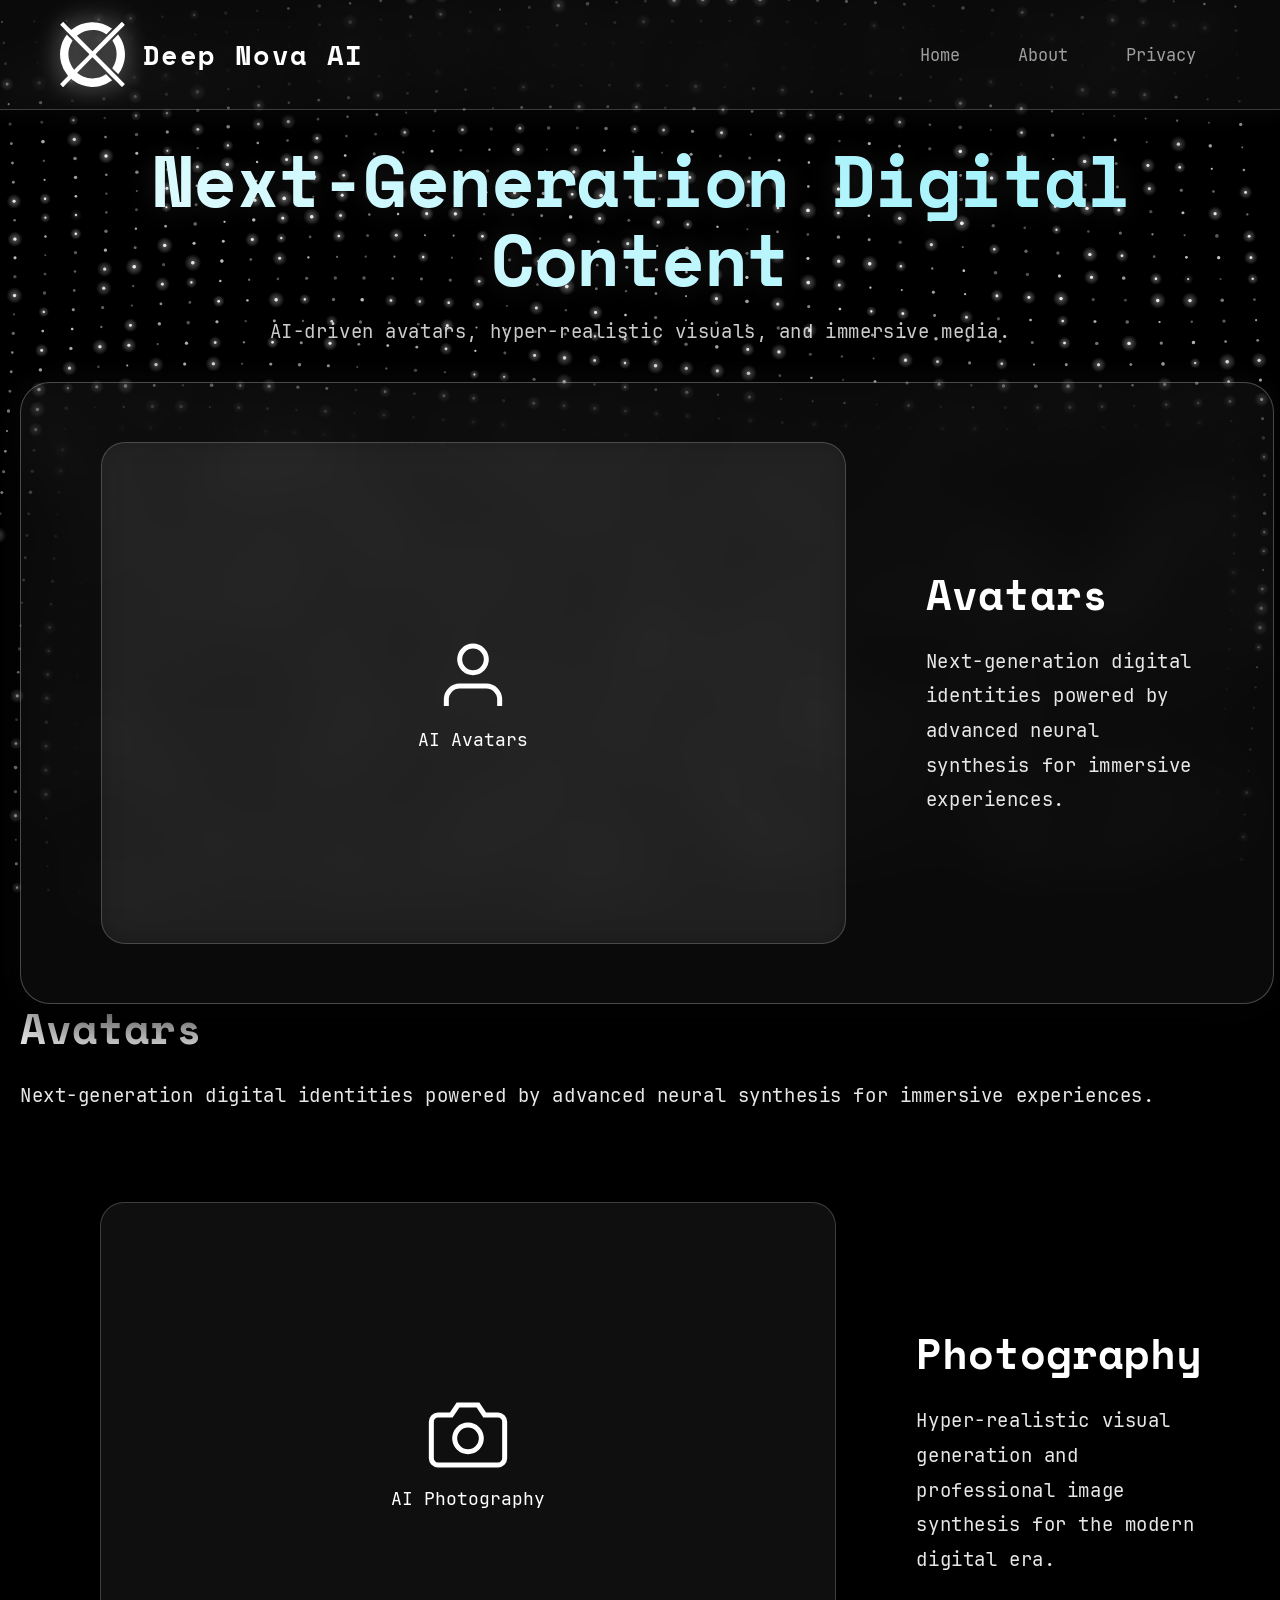
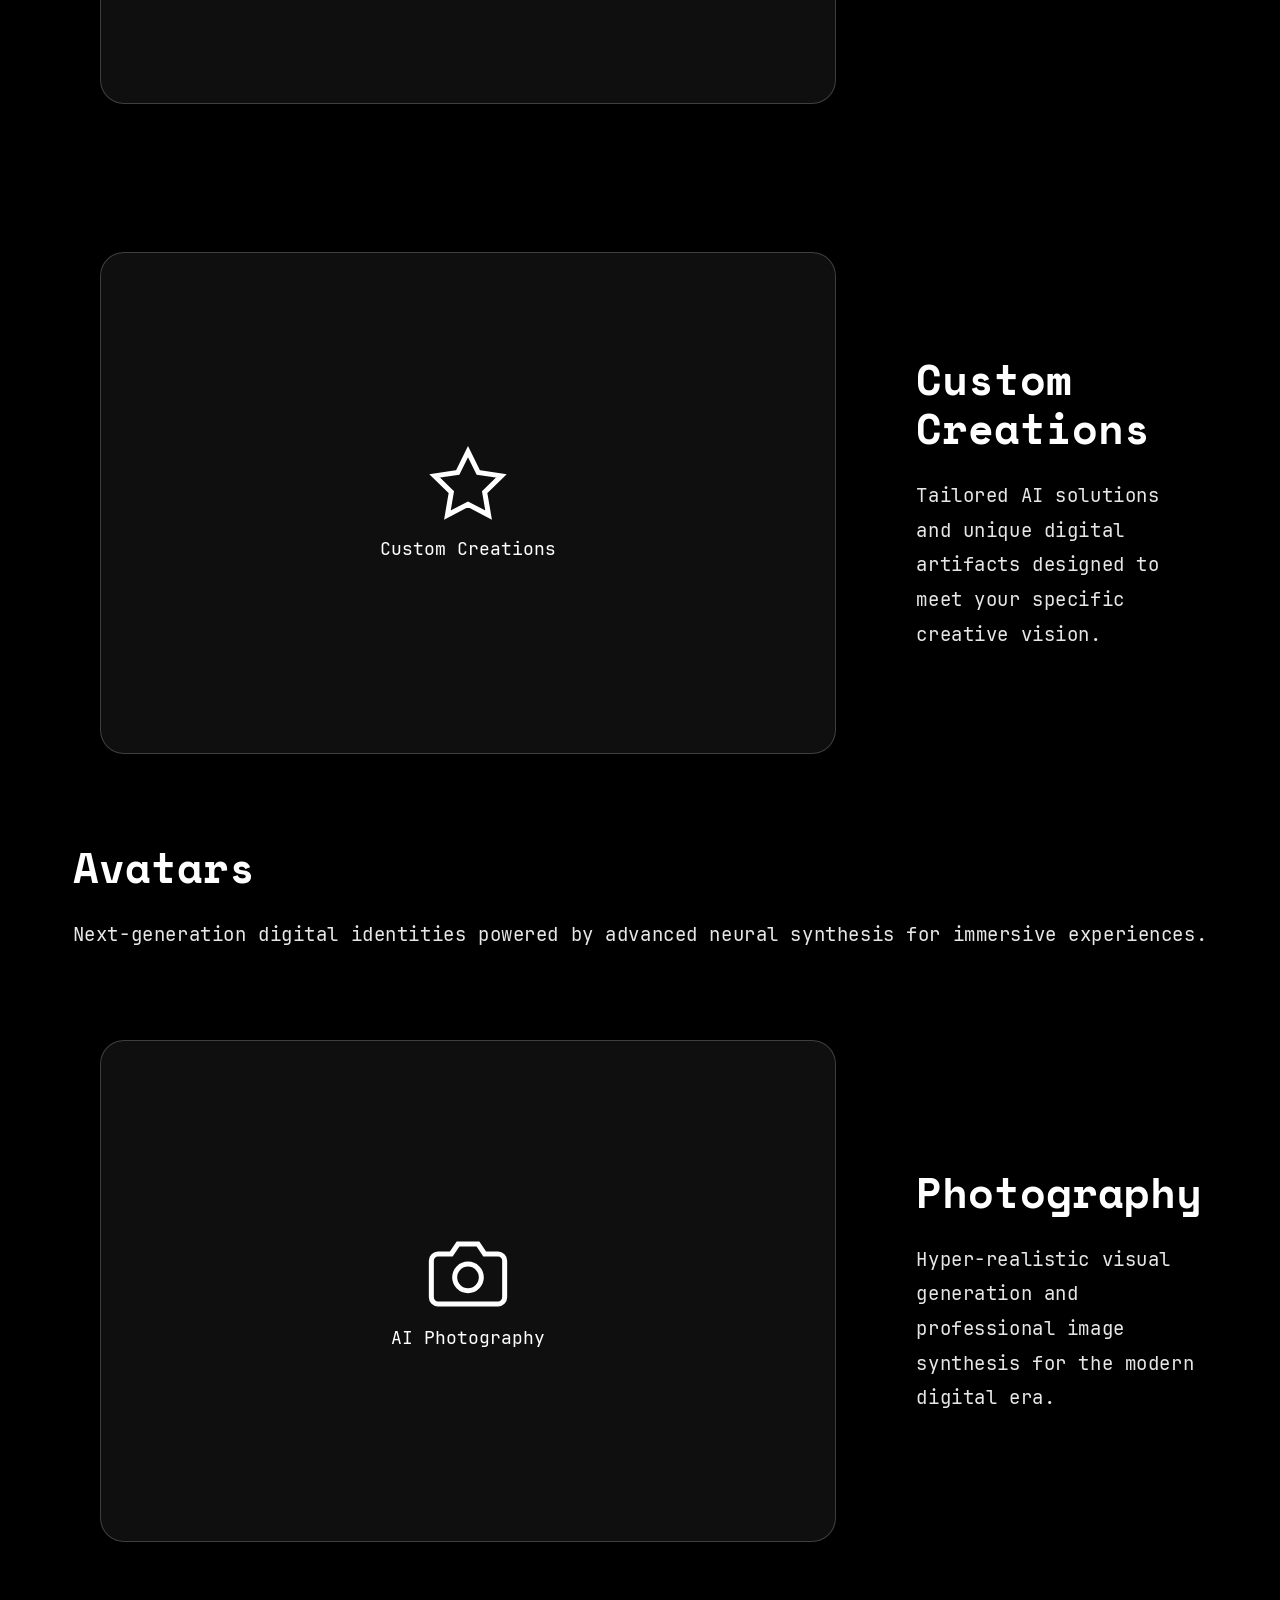
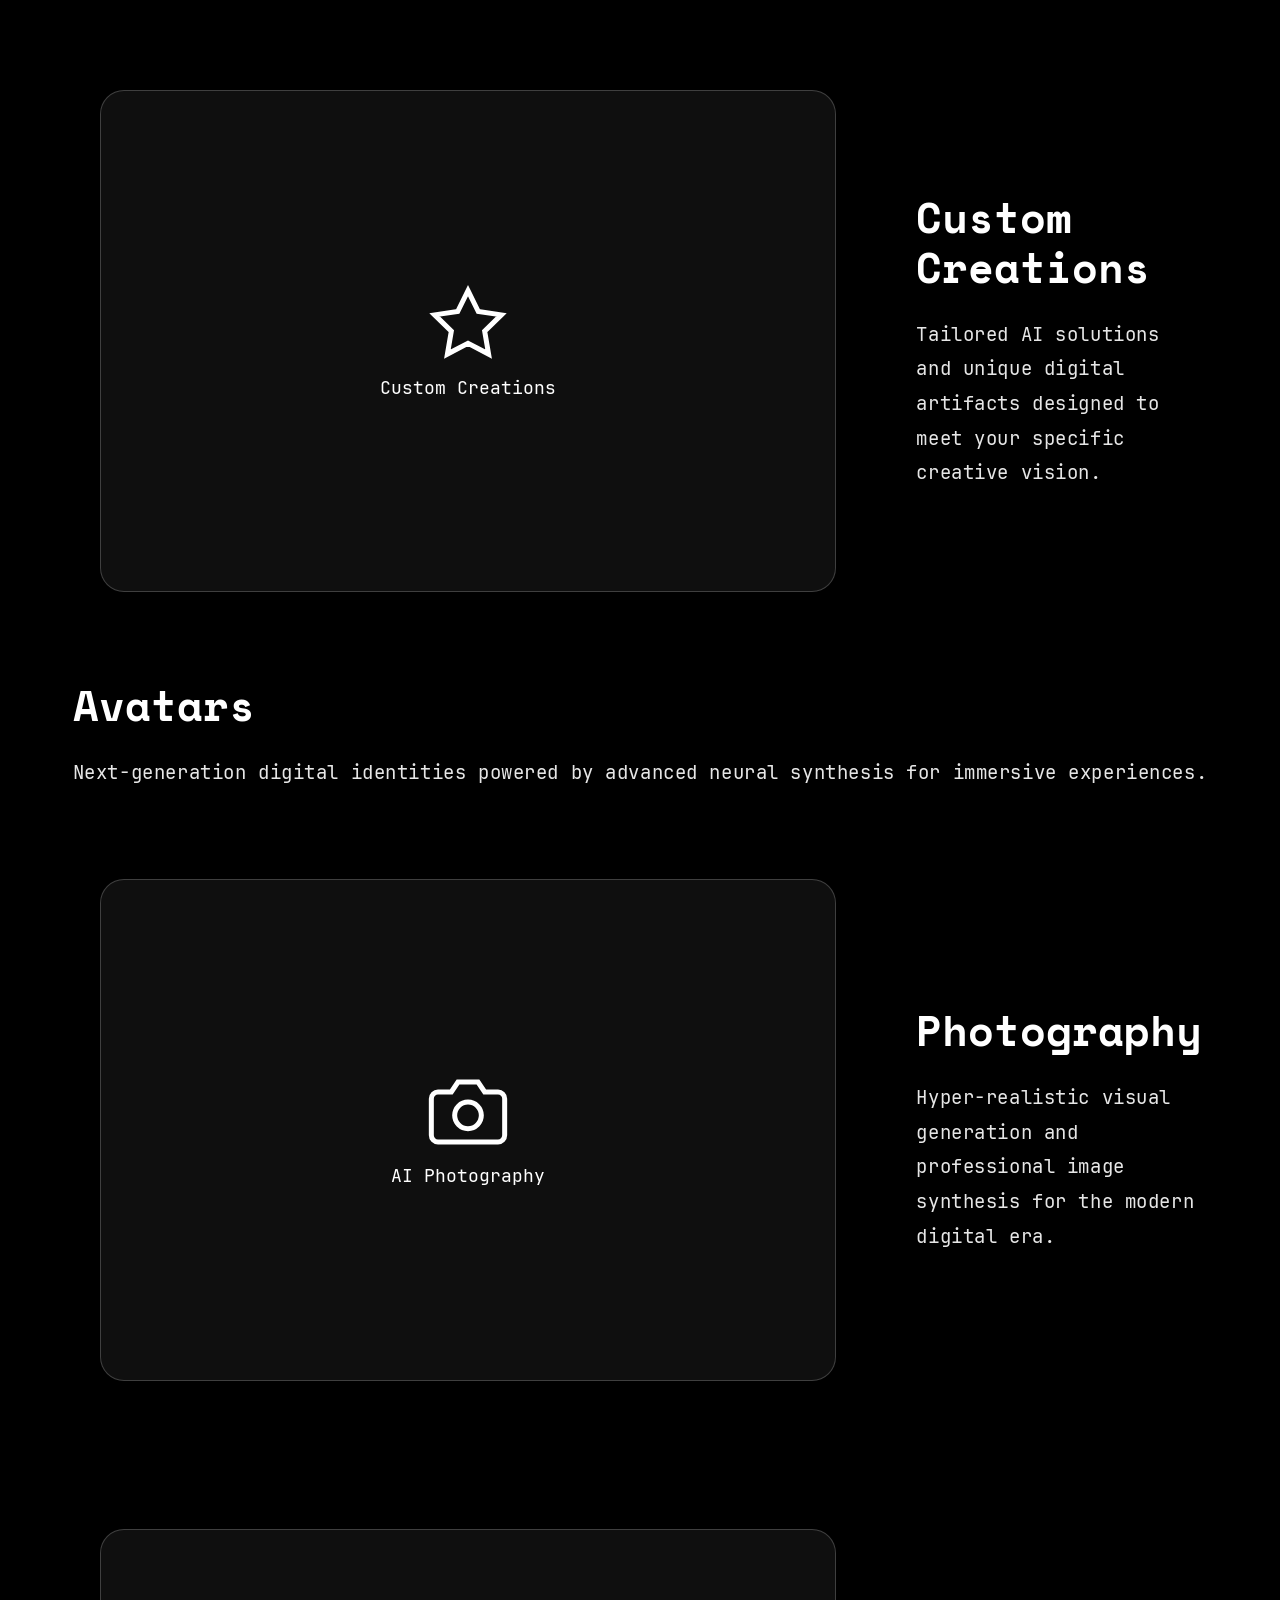
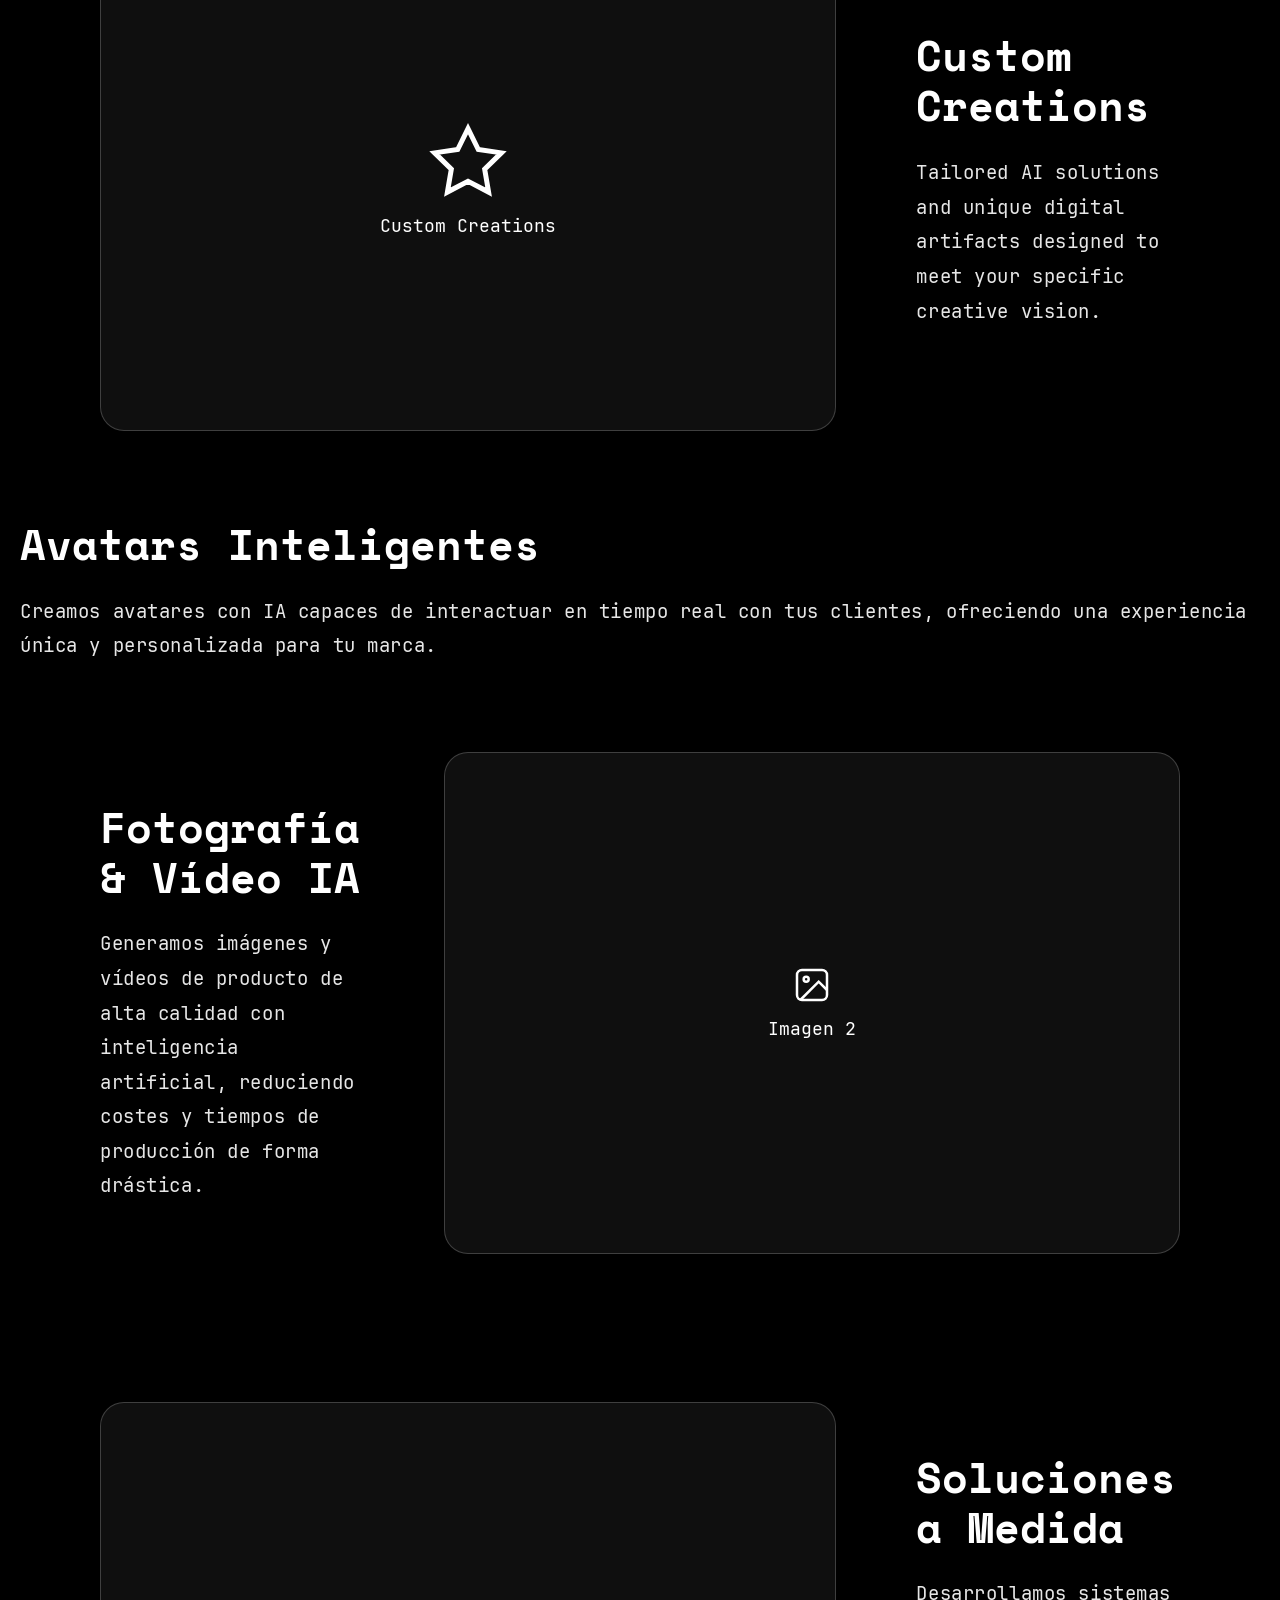
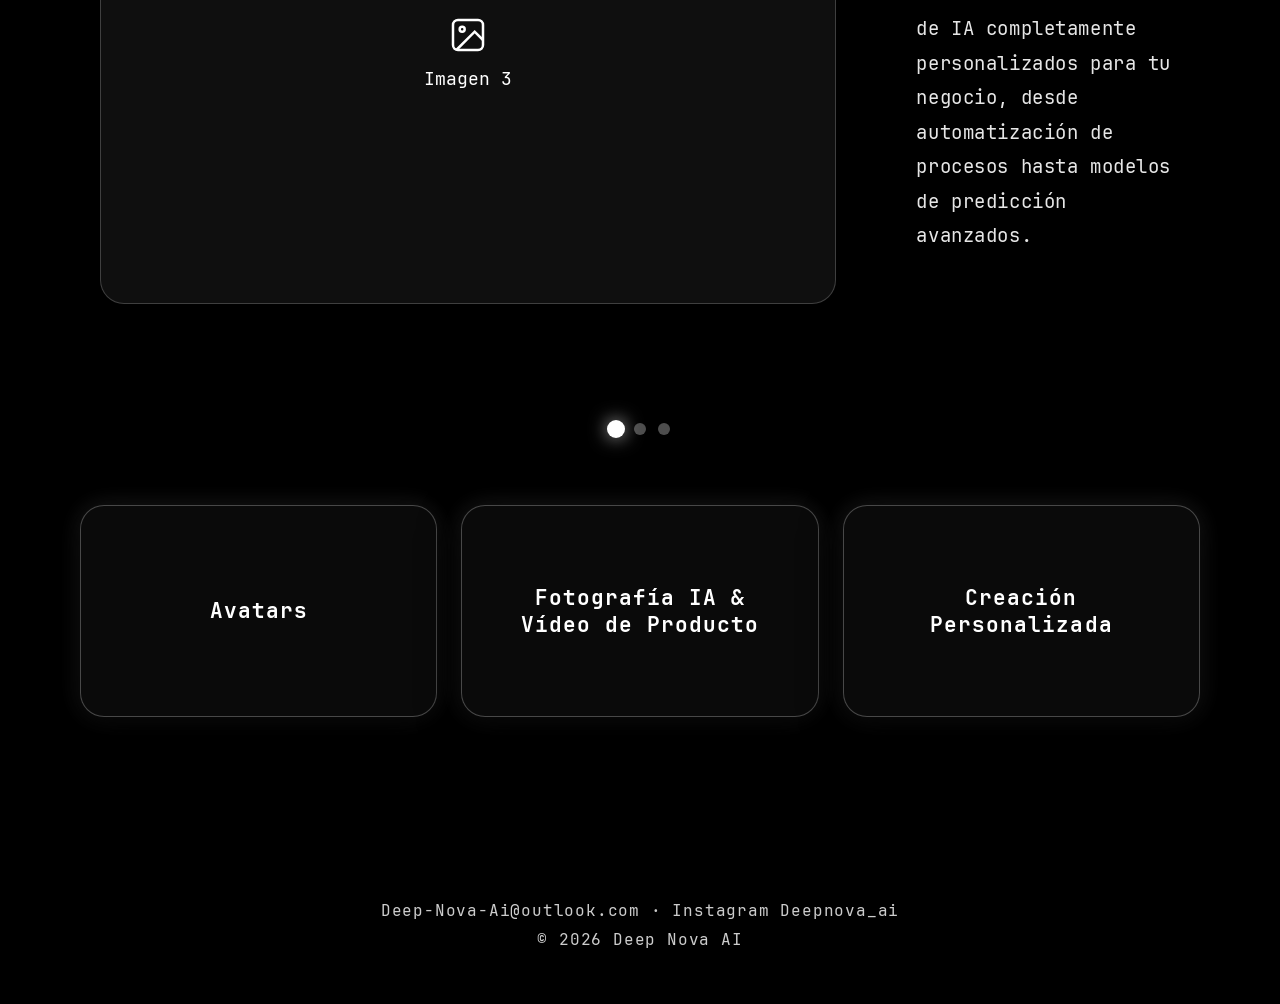
==== index.html @ 8fae63bb "Add files via upload" ====
<!DOCTYPE html>
<html lang="es">
<head>
<meta charset="UTF-8">
<meta name="viewport" content="width=device-width, initial-scale=1.0">
<title>Deep Nova AI</title>
<link href="https://fonts.googleapis.com/css2?family=Inter:wght@300;400;500;600;700&family=Space+Grotesk:wght@300;400;500;600;700&display=swap" rel="stylesheet">
<link rel="stylesheet" href="styles.css">
<script defer src="script.js"></script>
</head>
<body>


    
    <header class="nav">
        <a href="index.html" class="nav-brand">
            <img src="assets/img/logo.svg" alt="Logo" class="nav-logo">
            <h1>Deep Nova AI</h1>
        </a>
        <button class="nav-toggle" id="navToggle">
            <span></span>
            <span></span>
            <span></span>
        </button>
        <nav id="navMenu">
            <a href="index.html">Home</a>
            <a href="about.html">About</a>
            <a href="privacy.html">Privacy</a>
        </nav>
    </header>



<section class="hero">
  <div class="hero-text">
        <h2>Next-Generation Digital Content</h2>
        <p>AI-driven avatars, hyper-realistic visuals, and immersive media.</p>
    </div>

  <!-- Carrusel -->
  <div class="carousel">
    <div class="carousel-track">
                <!-- Slide 1: Avatars -->
                <div class="carousel-slide slide-layout-right">
                    <div class="slide-image placeholder-slide">
                        <svg width="80" height="80" viewBox="0 0 24 24" fill="none" stroke="currentColor" stroke-width="1.5"><path d="M20 21v-2a4 4 0 0 0-4-4H8a4 4 0 0 0-4 4v2"></path><circle cx="12" cy="7" r="4"></circle></svg>
                        <span class="carousel-label">AI Avatars</span>
                    </div>
                    <div class="slide-text">
                        <h3>Avatars</h3>
                        <p>Next-generation digital identities powered by advanced neural synthesis for immersive experiences.</p>
                    </div>
                </div>
                <!-- Slide 2: Photography -->
                <div class="carousel-slide slide-layout-right">
                    <div class="slide-image placeholder-slide">
                        <svg width="80" height="80" viewBox="0 0 24 24" fill="none" stroke="currentColor" stroke-width="1.5"><path d="M23 19a2 2 0 0 1-2 2H3a2 2 0 0 1-2-2V8a2 2 0 0 1 2-2h4l2-3h6l2 3h4a2 2 0 0 1 2 2z"></path><circle cx="12" cy="13" r="4"></circle></svg>
                        <span class="carousel-label">AI Photography</span>
                    </div>
                    <div class="slide-text">
                        <h3>Photography</h3>
                        <p>Hyper-realistic visual generation and professional image synthesis for the modern digital era.</p>
                    </div>
                </div>
                <!-- Slide 3: Custom Creations -->
                <div class="carousel-slide slide-layout-right">
                    <div class="slide-image placeholder-slide">
                        <svg width="80" height="80" viewBox="0 0 24 24" fill="none" stroke="currentColor" stroke-width="1.5"><path d="M12 2l3.09 6.26L22 9.27l-5 4.87 1.18 6.88L12 17.77l-6.18 3.25L7 14.14 2 9.27l6.91-1.01L12 2z"></path></svg>
                        <span class="carousel-label">Custom Creations</span>
                    </div>
                    <div class="slide-text">
                        <h3>Custom Creations</h3>
                        <p>Tailored AI solutions and unique digital artifacts designed to meet your specific creative vision.</p>
                    </div>
                </div>
            </div>
                    <div class="slide-text">
                        <h3>Avatars</h3>
                        <p>Next-generation digital identities powered by advanced neural synthesis for immersive experiences.</p>
                    </div>
                </div>
                <!-- Slide 2: Photography -->
                <div class="carousel-slide slide-layout-right">
                    <div class="slide-image placeholder-slide">
                        <svg width="80" height="80" viewBox="0 0 24 24" fill="none" stroke="currentColor" stroke-width="1.5"><path d="M23 19a2 2 0 0 1-2 2H3a2 2 0 0 1-2-2V8a2 2 0 0 1 2-2h4l2-3h6l2 3h4a2 2 0 0 1 2 2z"></path><circle cx="12" cy="13" r="4"></circle></svg>
                        <span class="carousel-label">AI Photography</span>
                    </div>
                    <div class="slide-text">
                        <h3>Photography</h3>
                        <p>Hyper-realistic visual generation and professional image synthesis for the modern digital era.</p>
                    </div>
                </div>
                <!-- Slide 3: Custom Creations -->
                <div class="carousel-slide slide-layout-right">
                    <div class="slide-image placeholder-slide">
                        <svg width="80" height="80" viewBox="0 0 24 24" fill="none" stroke="currentColor" stroke-width="1.5"><path d="M12 2l3.09 6.26L22 9.27l-5 4.87 1.18 6.88L12 17.77l-6.18 3.25L7 14.14 2 9.27l6.91-1.01L12 2z"></path></svg>
                        <span class="carousel-label">Custom Creations</span>
                    </div>
                    <div class="slide-text">
                        <h3>Custom Creations</h3>
                        <p>Tailored AI solutions and unique digital artifacts designed to meet your specific creative vision.</p>
                    </div>
                </div>
            </div>
                    <div class="slide-text">
                        <h3>Avatars</h3>
                        <p>Next-generation digital identities powered by advanced neural synthesis for immersive experiences.</p>
                    </div>
                </div>
                <!-- Slide 2: Photography -->
                <div class="carousel-slide slide-layout-right">
                    <div class="slide-image">
                        <svg width="80" height="80" viewBox="0 0 24 24" fill="none" stroke="currentColor" stroke-width="1.5"><path d="M23 19a2 2 0 0 1-2 2H3a2 2 0 0 1-2-2V8a2 2 0 0 1 2-2h4l2-3h6l2 3h4a2 2 0 0 1 2 2z"></path><circle cx="12" cy="13" r="4"></circle></svg>
                        <span class="carousel-label">AI Photography</span>
                    </div>
                    <div class="slide-text">
                        <h3>Photography</h3>
                        <p>Hyper-realistic visual generation and professional image synthesis for the modern digital era.</p>
                    </div>
                </div>
                <!-- Slide 3: Custom Creations -->
                <div class="carousel-slide slide-layout-right">
                    <div class="slide-image">
                        <svg width="80" height="80" viewBox="0 0 24 24" fill="none" stroke="currentColor" stroke-width="1.5"><path d="M12 2l3.09 6.26L22 9.27l-5 4.87 1.18 6.88L12 17.77l-6.18 3.25L7 14.14 2 9.27l6.91-1.01L12 2z"></path></svg>
                        <span class="carousel-label">Custom Creations</span>
                    </div>
                    <div class="slide-text">
                        <h3>Custom Creations</h3>
                        <p>Tailored AI solutions and unique digital artifacts designed to meet your specific creative vision.</p>
                    </div>
                </div>
            </div>
                    <div class="slide-text">
                        <h3>Avatars</h3>
                        <p>Next-generation digital identities powered by advanced neural synthesis for immersive experiences.</p>
                    </div>
                </div>
                <!-- Slide 2: Photography -->
                <div class="carousel-slide slide-layout-right">
                    <div class="slide-image">
                        <svg width="80" height="80" viewBox="0 0 24 24" fill="none" stroke="currentColor" stroke-width="1.5"><path d="M23 19a2 2 0 0 1-2 2H3a2 2 0 0 1-2-2V8a2 2 0 0 1 2-2h4l2-3h6l2 3h4a2 2 0 0 1 2 2z"></path><circle cx="12" cy="13" r="4"></circle></svg>
                        <span class="carousel-label">AI Photography</span>
                    </div>
                    <div class="slide-text">
                        <h3>Photography</h3>
                        <p>Hyper-realistic visual generation and professional image synthesis for the modern digital era.</p>
                    </div>
                </div>
                <!-- Slide 3: Custom Creations -->
                <div class="carousel-slide slide-layout-right">
                    <div class="slide-image">
                        <svg width="80" height="80" viewBox="0 0 24 24" fill="none" stroke="currentColor" stroke-width="1.5"><path d="M12 2l3.09 6.26L22 9.27l-5 4.87 1.18 6.88L12 17.77l-6.18 3.25L7 14.14 2 9.27l6.91-1.01L12 2z"></path></svg>
                        <span class="carousel-label">Custom Creations</span>
                    </div>
                    <div class="slide-text">
                        <h3>Custom Creations</h3>
                        <p>Tailored AI solutions and unique digital artifacts designed to meet your specific creative vision.</p>
                    </div>
                </div>
            </div>
        <div class="slide-text">
          <h3>Avatars Inteligentes</h3>
          <p>Creamos avatares con IA capaces de interactuar en tiempo real con tus clientes, ofreciendo una experiencia única y personalizada para tu marca.</p>
        </div>
      </div>
      <!-- Slide 2 -->
      <div class="carousel-slide slide-layout-left">
        <div class="slide-text">
          <h3>Fotografía &amp; Vídeo IA</h3>
          <p>Generamos imágenes y vídeos de producto de alta calidad con inteligencia artificial, reduciendo costes y tiempos de producción de forma drástica.</p>
        </div>
        <div class="slide-image placeholder-slide">
          <svg width="40" height="40" viewBox="0 0 24 24" fill="none" stroke="currentColor" stroke-width="1.5"><rect x="3" y="3" width="18" height="18" rx="3"/><circle cx="8.5" cy="8.5" r="1.5"/><path d="M21 15l-5-5L5 21"/></svg>
          <span class="carousel-label">Imagen 2</span>
        </div>
      </div>
      <!-- Slide 3 -->
      <div class="carousel-slide slide-layout-right">
        <div class="slide-image placeholder-slide">
          <svg width="40" height="40" viewBox="0 0 24 24" fill="none" stroke="currentColor" stroke-width="1.5"><rect x="3" y="3" width="18" height="18" rx="3"/><circle cx="8.5" cy="8.5" r="1.5"/><path d="M21 15l-5-5L5 21"/></svg>
          <span class="carousel-label">Imagen 3</span>
        </div>
        <div class="slide-text">
          <h3>Soluciones a Medida</h3>
          <p>Desarrollamos sistemas de IA completamente personalizados para tu negocio, desde automatización de procesos hasta modelos de predicción avanzados.</p>
        </div>
      </div>
    </div>
    <div class="carousel-dots">
      <span class="dot active" onclick="goToSlide(0)"></span>
      <span class="dot" onclick="goToSlide(1)"></span>
      <span class="dot" onclick="goToSlide(2)"></span>
    </div>
  </div>

  <!-- Botones -->
  <div class="grid">
    <a class="card" href="chatbots.html">Avatars</a>
    <a class="card" href="data.html">Fotografía IA &amp; Vídeo de Producto</a>
    <a class="card" href="neural.html">Creación Personalizada</a>
  </div>
</section>

<div class="footer">Deep-Nova-Ai@outlook.com · Instagram Deepnova_ai<br>© 2026 Deep Nova AI</div>

</body>
</html>
---- styles.css ----
/* ===== FUENTES LOCALES ===== */
@font-face {
  font-family: 'JetBrains Mono';
  src: url('assets/fonts/JetBrainsMono-Regular.ttf') format('truetype');
  font-weight: 400;
  font-style: normal;
}
@font-face {
  font-family: 'JetBrains Mono';
  src: url('assets/fonts/JetBrainsMono-Bold.ttf') format('truetype');
  font-weight: 700;
  font-style: normal;
}
@font-face {
  font-family: 'Space Mono';
  src: url('assets/fonts/SpaceMono-Regular.ttf') format('truetype');
  font-weight: 400;
  font-style: normal;
}
@font-face {
  font-family: 'Space Mono';
  src: url('assets/fonts/SpaceMono-Bold.ttf') format('truetype');
  font-weight: 700;
  font-style: normal;
}

/* ===== BASE ===== */
html { scroll-behavior: smooth; }
body {
  margin: 0;
  font-family: 'JetBrains Mono', monospace;
  background: #000000;
  color: #ffffff;
  overflow-x: hidden;
  -webkit-font-smoothing: antialiased;
  -moz-osx-font-smoothing: grayscale;
  font-size: 1.1rem;
}

h1, h2, h3, h4, h5, h6, .nav-brand h1, .section-title {
  font-family: 'Space Mono', monospace;
}

/* ===== PARTÍCULAS ===== */
#particles-js { position: fixed; top: 0; left: 0; width: 100%; height: 100%; z-index: -1; }

/* ===== NAV ===== */
.nav {
  position: fixed;
  top: 0;
  left: 0;
  width: 100%;
  display: flex;
  justify-content: space-between;
  align-items: center;
  padding: 0 60px;
  height: 110px;
  background: rgba(255, 255, 255, 0.04);
  backdrop-filter: blur(25px) saturate(180%);
  -webkit-backdrop-filter: blur(25px) saturate(180%);
  border-bottom: 1px solid rgba(255, 255, 255, 0.2);
  box-shadow: 0 8px 32px rgba(0,0,0,0.8), 0 0 25px rgba(255,255,255,0.08);
  box-sizing: border-box;
  z-index: 100;
}

.nav-brand {
  display: flex;
  align-items: center;
  gap: 18px;
  text-decoration: none !important;
  cursor: pointer;
  color: #ffffff !important;
}

.nav-logo {
  width: 65px;
  height: 65px;
  object-fit: contain;
  filter: brightness(0) invert(1) drop-shadow(0 0 12px rgba(255,255,255,0.5));
  transition: filter 0.3s ease, transform 0.4s ease;
}

.nav-brand:hover .nav-logo {
  filter: drop-shadow(0 0 15px rgba(255,255,255,0.7));
  transform: scale(1.05);
}

.nav h1 {
  margin: 0;
  font-size: 1.7rem;
  letter-spacing: 0.05em;
  font-weight: 700;
}

.nav nav {
  display: flex;
  align-items: center;
  gap: 10px;
}

.nav nav a {
  color: rgba(255,255,255,0.6);
  padding: 12px 24px;
  border-radius: 12px;
  text-decoration: none;
  transition: all 0.25s ease;
  font-size: 1.05rem;
  font-weight: 500;
}

.nav nav a:hover {
  color: #ffffff;
  background: rgba(255, 255, 255, 0.1);
}

.nav nav a.active {
  color: #ffffff;
  background: rgba(255, 255, 255, 0.15);
  border: 1px solid rgba(255, 255, 255, 0.2);
}

/* Hamburger menu móvil */
.nav-toggle {
  display: none;
  flex-direction: column;
  gap: 6px;
  cursor: pointer;
  padding: 10px;
  z-index: 101;
  background: none;
  border: none;
}

.nav-toggle span {
  display: block;
  width: 25px;
  height: 2px;
  background: #ffffff;
  transition: 0.3s;
}

/* ===== HERO — MÁS CORTO Y VISUAL ===== */
.hero {
  min-height: 80vh; /* Reducido de 100vh */
  display: flex;
  flex-direction: column;
  justify-content: center;
  align-items: center;
  padding: 140px 20px 40px;
  box-sizing: border-box;
  gap: 30px;
}

.hero-text {
  text-align: center;
  margin-bottom: 8px;
  background: transparent;
  border: none;
}

.hero h2 {
  font-size: clamp(2.5rem, 6vw, 4.5rem); /* Reducido */
  font-weight: 700;
  margin: 0;
  letter-spacing: -0.02em;
  line-height: 1.1;
  background: linear-gradient(45deg, #ffffff, #a5f3fc, #e0e7ff, #ffffff);
  background-size: 300% 300%;
  -webkit-background-clip: text;
  -webkit-text-fill-color: transparent;
  animation: gradient-text 8s ease infinite;
  text-shadow: 0 0 30px rgba(255,255,255,0.1);
}

@keyframes gradient-text {
  0% { background-position: 0% 50%; }
  50% { background-position: 100% 50%; }
  100% { background-position: 0% 50%; }
}

.hero p {
  opacity: 0.8;
  font-size: 1.2rem; /* Reducido */
  margin: 20px 0 0;
  font-weight: 400;
  letter-spacing: 0.03em;
}

/* ===== CARRUSEL ===== */
.carousel {
  position: relative;
  width: min(1600px, 98vw);
  margin: 0 auto;
}

.carousel-track {
  display: flex;
  overflow: hidden;
  border-radius: 30px;
  border: 1px solid rgba(255, 255, 255, 0.25);
  background: rgba(255, 255, 255, 0.04);
  backdrop-filter: blur(30px);
  -webkit-backdrop-filter: blur(30px);
  box-shadow: 0 20px 60px rgba(0,0,0,0.95), 0 0 40px rgba(255,255,255,0.05);
}

.carousel-slide {
  min-width: 100%;
  height: 620px;
  display: flex;
  align-items: center;
  border-radius: 30px;
  padding: 0 80px;
  box-sizing: border-box;
  gap: 80px;
}

.slide-image {
  flex: 0 0 68%;
  height: 500px;
  border-radius: 24px;
  display: flex;
  align-items: center;
  justify-content: center;
  flex-direction: column;
  gap: 12px;
  border: 1px solid rgba(255, 255, 255, 0.2);
  background: rgba(255, 255, 255, 0.06);
  backdrop-filter: blur(15px);
  -webkit-backdrop-filter: blur(15px);
}

.slide-text {
  flex: 1;
  display: flex;
  flex-direction: column;
  gap: 24px;
}

.slide-text h3 {
  margin: 0;
  font-size: clamp(1.8rem, 3.5vw, 2.6rem);
  font-weight: 700;
  line-height: 1.2;
}

.slide-text p {
  margin: 0;
  opacity: 0.9;
  font-size: 1.2rem;
  line-height: 1.8;
}

.carousel-dots {
  display: flex;
  justify-content: center;
  gap: 12px;
  margin-top: 30px;
}

.dot {
  width: 12px;
  height: 12px;
  border-radius: 50%;
  background: rgba(255, 255, 255, 0.3);
  cursor: pointer;
  transition: all 0.35s ease;
}

.dot.active {
  background: #ffffff;
  transform: scale(1.5);
  box-shadow: 0 0 12px rgba(255,255,255,0.7);
}

/* ===== GRID BOTONES ===== */
.grid {
  display: grid;
  grid-template-columns: repeat(3, 1fr);
  gap: 24px;
  padding: 40px 60px;
  max-width: 1300px;
  margin: 0 auto;
  width: 100%;
  box-sizing: border-box;
}

.card {
  padding: 40px 44px;
  background: rgba(255, 255, 255, 0.04);
  backdrop-filter: blur(25px);
  -webkit-backdrop-filter: blur(25px);
  border: 1px solid rgba(255, 255, 255, 0.25);
  border-radius: 24px;
  text-decoration: none;
  color: #ffffff;
  transition: all 0.35s ease;
  text-align: center;
  font-size: 1.3rem;
  font-weight: 700;
  letter-spacing: 0.05em;
  box-shadow: 0 12px 40px rgba(0,0,0,0.8), 0 0 25px rgba(255,255,255,0.12);
  display: flex;
  align-items: center;
  justify-content: center;
  min-height: 130px;
}

.card:hover {
  background: rgba(255, 255, 255, 0.1);
  border-color: rgba(255, 255, 255, 0.6);
  transform: translateY(-6px) scale(1.04);
  box-shadow: 0 15px 50px rgba(0,0,0,0.9), 0 0 40px rgba(255,255,255,0.2);
}

/* ===== PÁGINAS INTERNAS ===== */
.content-page { padding-top: 140px; min-height: 100vh; }

.content-section {
  max-width: 1600px;
  margin: 0 auto;
  padding: 60px 40px;
  display: flex;
  flex-direction: column;
  gap: 60px;
}

.section-title.large-title {
  font-size: clamp(3.8rem, 9vw, 6rem);
  font-weight: 700;
  margin: 0 0 20px;
  background: rgba(255, 255, 255, 0.04);
  backdrop-filter: blur(25px);
  -webkit-backdrop-filter: blur(25px);
  padding: 25px 45px;
  border-radius: 24px;
  border: 1px solid rgba(255, 255, 255, 0.2);
  box-shadow: 0 0 30px rgba(255,255,255,0.08);
  display: inline-block;
}

.glass-block {
  background: rgba(255, 255, 255, 0.04);
  backdrop-filter: blur(30px);
  -webkit-backdrop-filter: blur(30px);
  border: 1px solid rgba(255, 255, 255, 0.25);
  border-radius: 30px;
  padding: 56px 64px;
  box-shadow: 0 15px 50px rgba(0,0,0,0.9), 0 0 30px rgba(255,255,255,0.08);
}

.glass-block h3 {
  margin: 0 0 25px;
  font-size: 1.8rem;
  font-weight: 700;
}

.glass-block p {
  margin: 0;
  opacity: 0.9;
  line-height: 1.9;
  font-size: 1.25rem;
}

/* ===== FOOTER ===== */
.footer {
  text-align: center;
  font-size: 1rem;
  opacity: 0.8;
  margin: 100px 0 50px;
  letter-spacing: 0.05em;
  color: #ffffff;
  line-height: 1.8;
}

/* ===== RESPONSIVE MÓVIL OPTIMIZADO ===== */
@media (max-width: 768px) {
  .nav { padding: 0 20px; height: 80px; }
  .nav h1 { font-size: 1.1rem; } /* Reducido para que quepa el logo */
  .nav-logo { width: 45px; height: 45px; } /* Logo más pequeño en móvil */
  
  .nav-toggle {
    display: flex;
  }
  
  .nav-toggle.active span:nth-child(1) { transform: translateY(8px) rotate(45deg); }
  .nav-toggle.active span:nth-child(2) { opacity: 0; }
  .nav-toggle.active span:nth-child(3) { transform: translateY(-8px) rotate(-45deg); }

  .nav nav {
    display: none;
    position: absolute;
    top: 80px;
    left: 0;
    width: 100%;
    background: rgba(0, 0, 0, 0.98);
    backdrop-filter: blur(30px);
    flex-direction: column;
    padding: 20px 0;
    border-bottom: 1px solid rgba(255, 255, 255, 0.1);
  }

  .nav nav.open {
    display: flex !important;
  }

  .nav nav a {
    padding: 15px 30px;
    width: 100%;
    box-sizing: border-box;
    font-size: 1.1rem;
  }

  .hero { padding: 120px 16px 40px; min-height: 60vh; }
  .hero h2 { font-size: clamp(2rem, 9vw, 3rem); }
  .hero p { font-size: 1rem; margin-top: 15px; }

  .carousel { width: 94vw; }
  .carousel-slide { height: auto; padding: 30px 20px; flex-direction: column !important; gap: 30px; }
  .slide-image { flex: 0 0 auto; width: 100%; height: 220px; }
  .slide-text h3 { font-size: 1.6rem; }
  .slide-text p { font-size: 1rem; }

  .grid { grid-template-columns: 1fr; padding: 20px 16px; gap: 16px; }
  .card { font-size: 1.15rem; min-height: 90px; padding: 20px; }
  
  .section-title.large-title { font-size: clamp(2.2rem, 9vw, 3.2rem); padding: 15px 25px; }
  .glass-block { padding: 32px 24px; }
  .glass-block p { font-size: 1.1rem; }
}
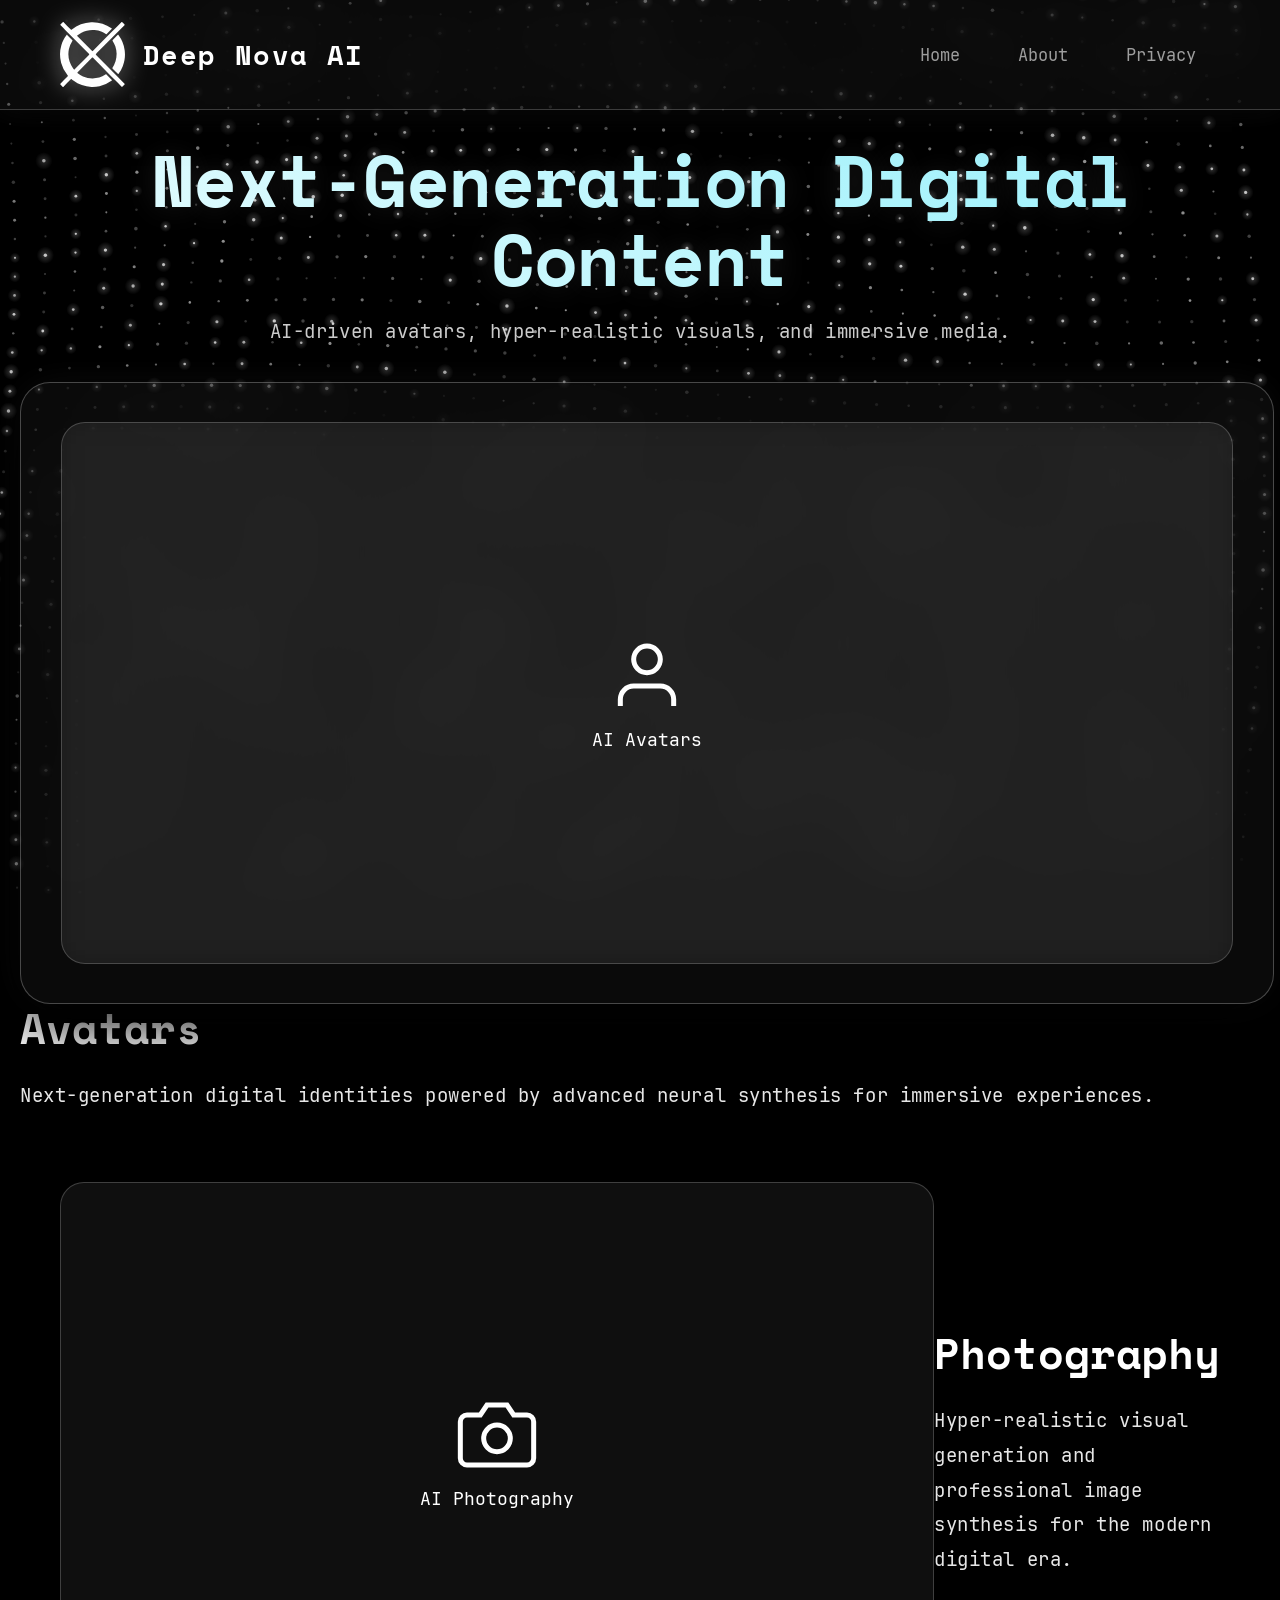
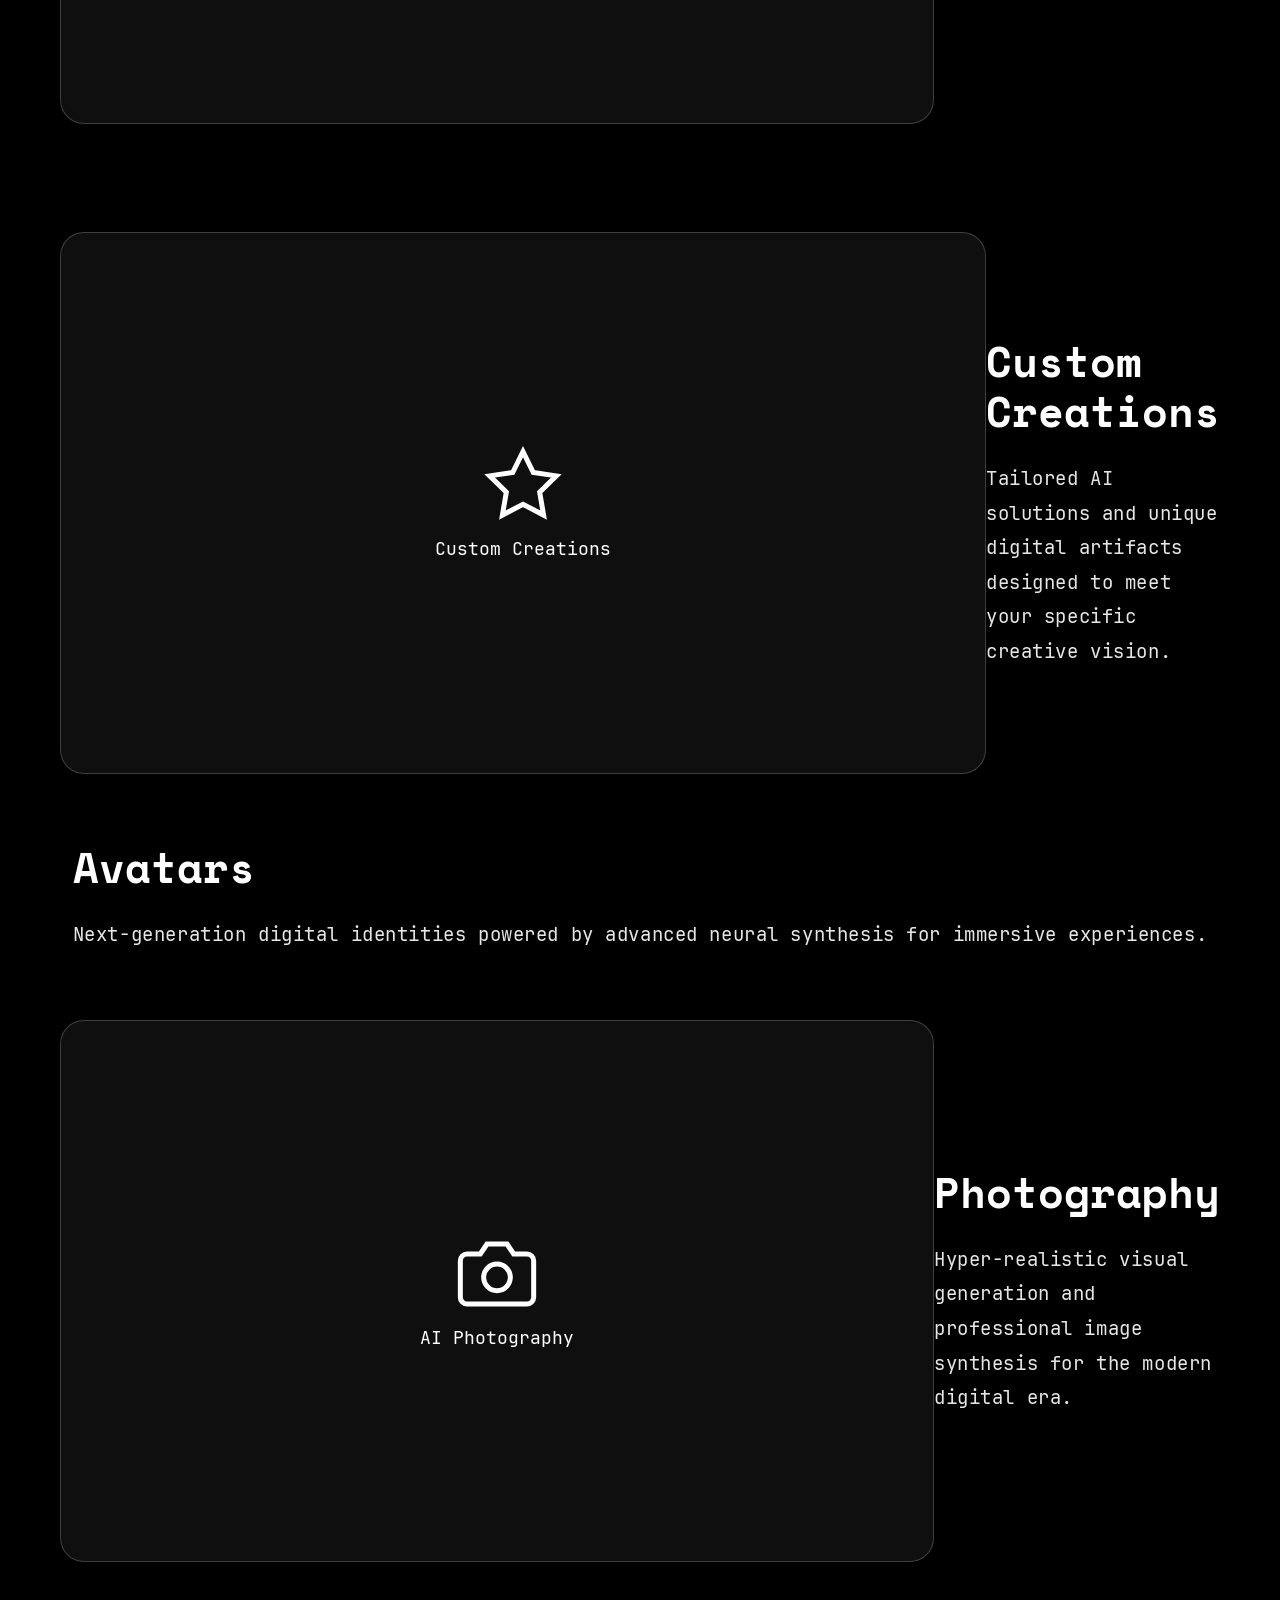
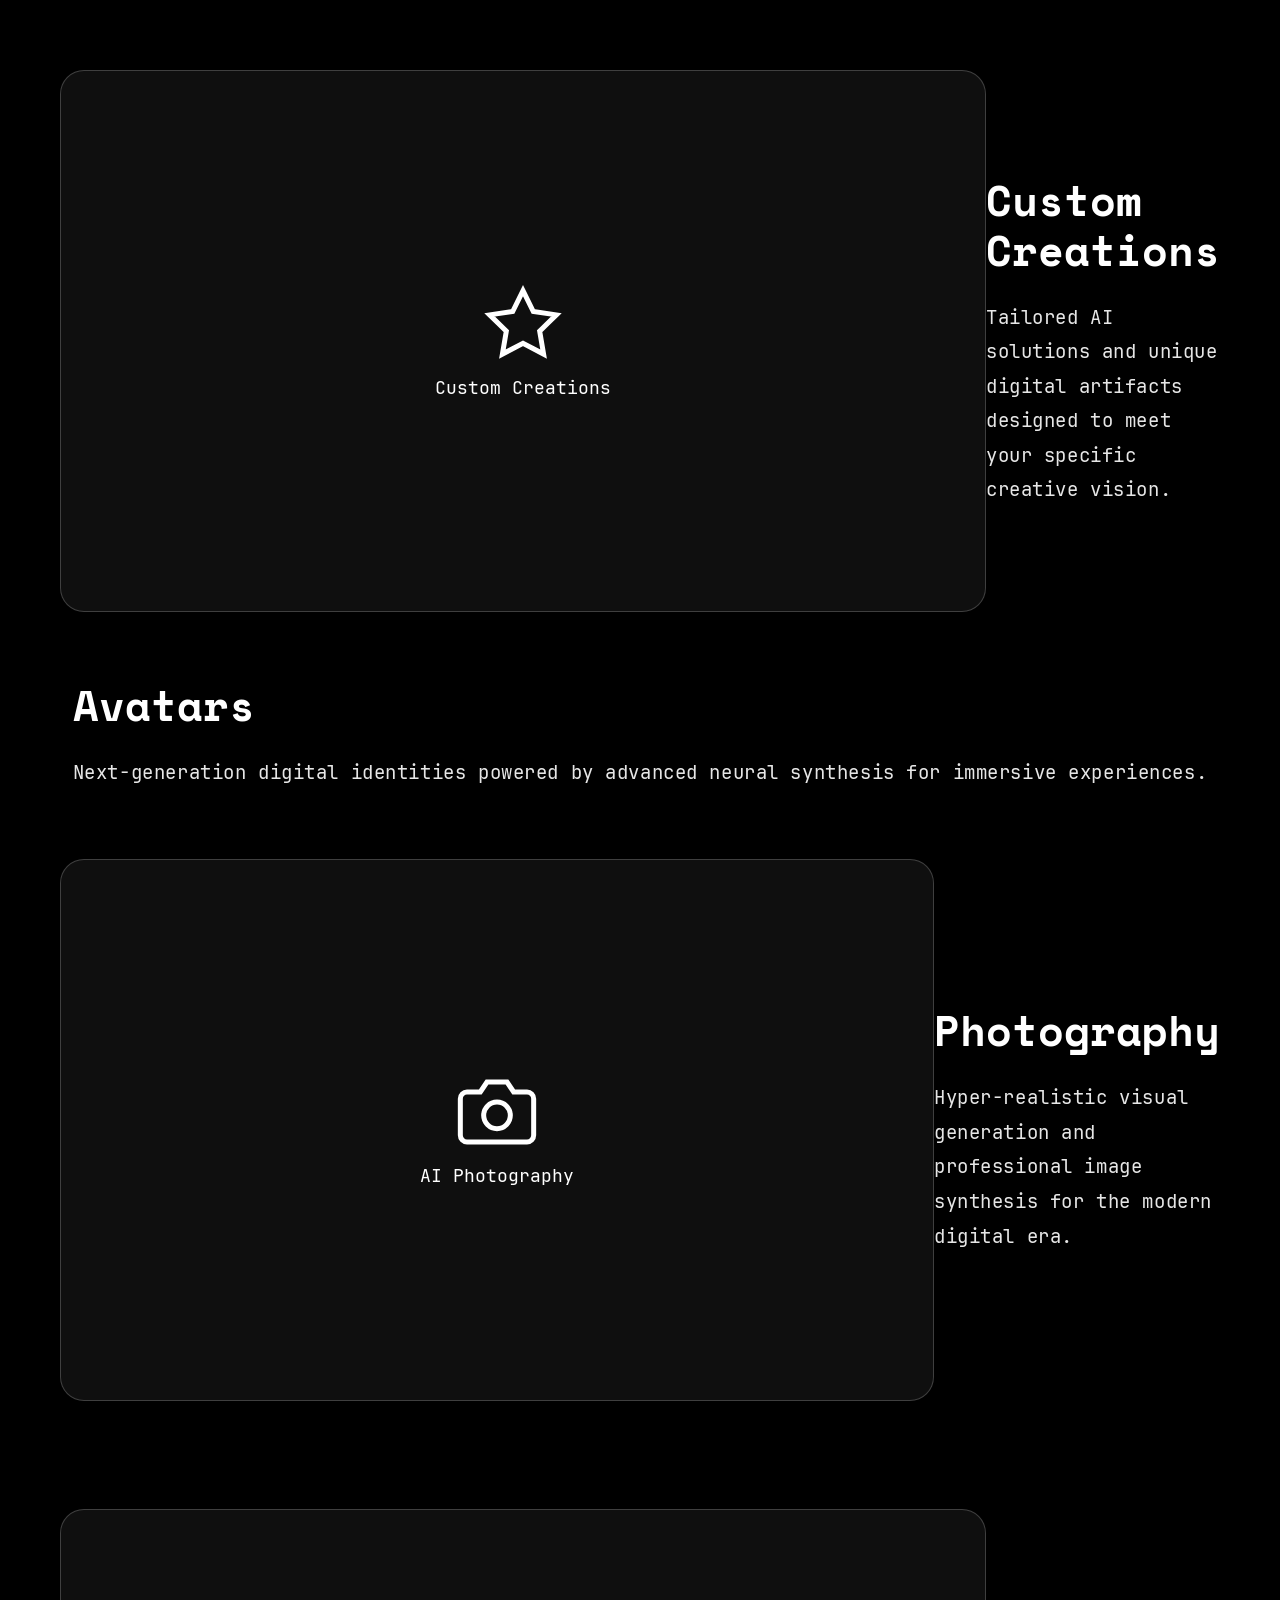
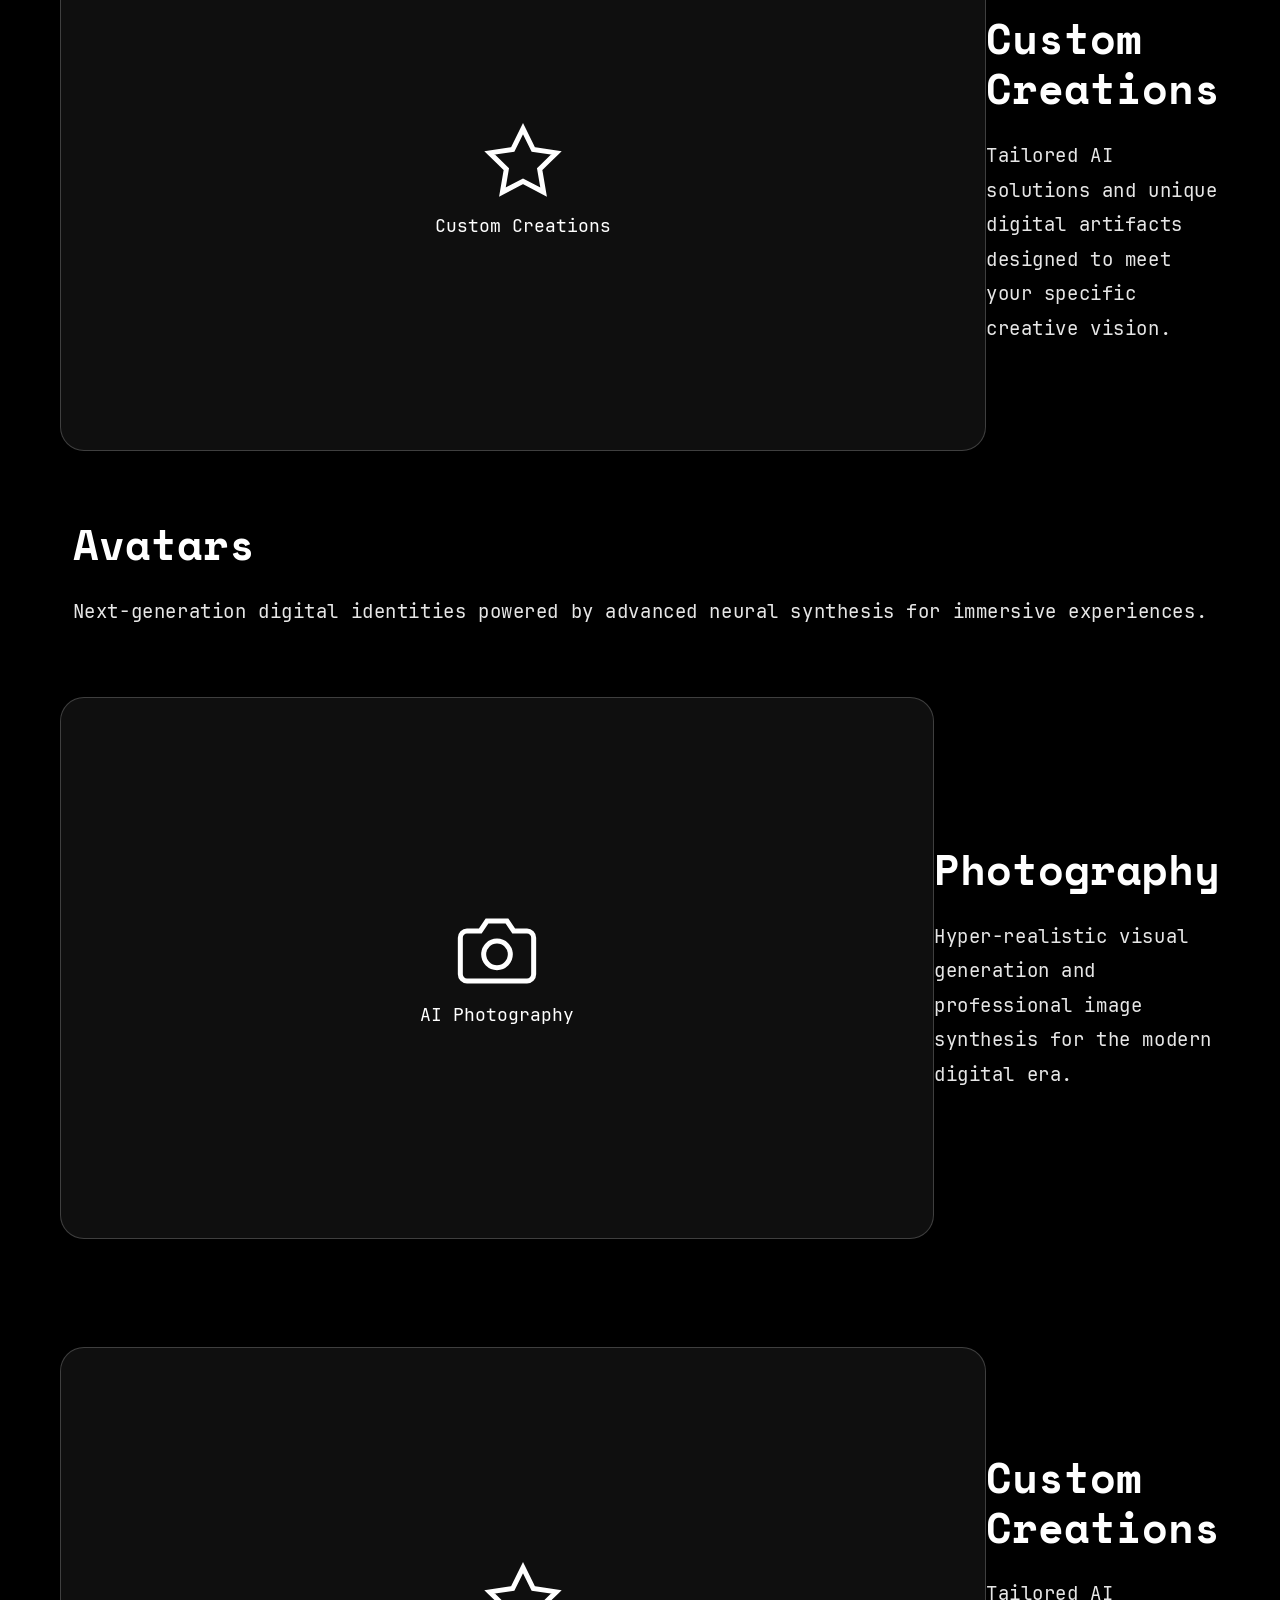
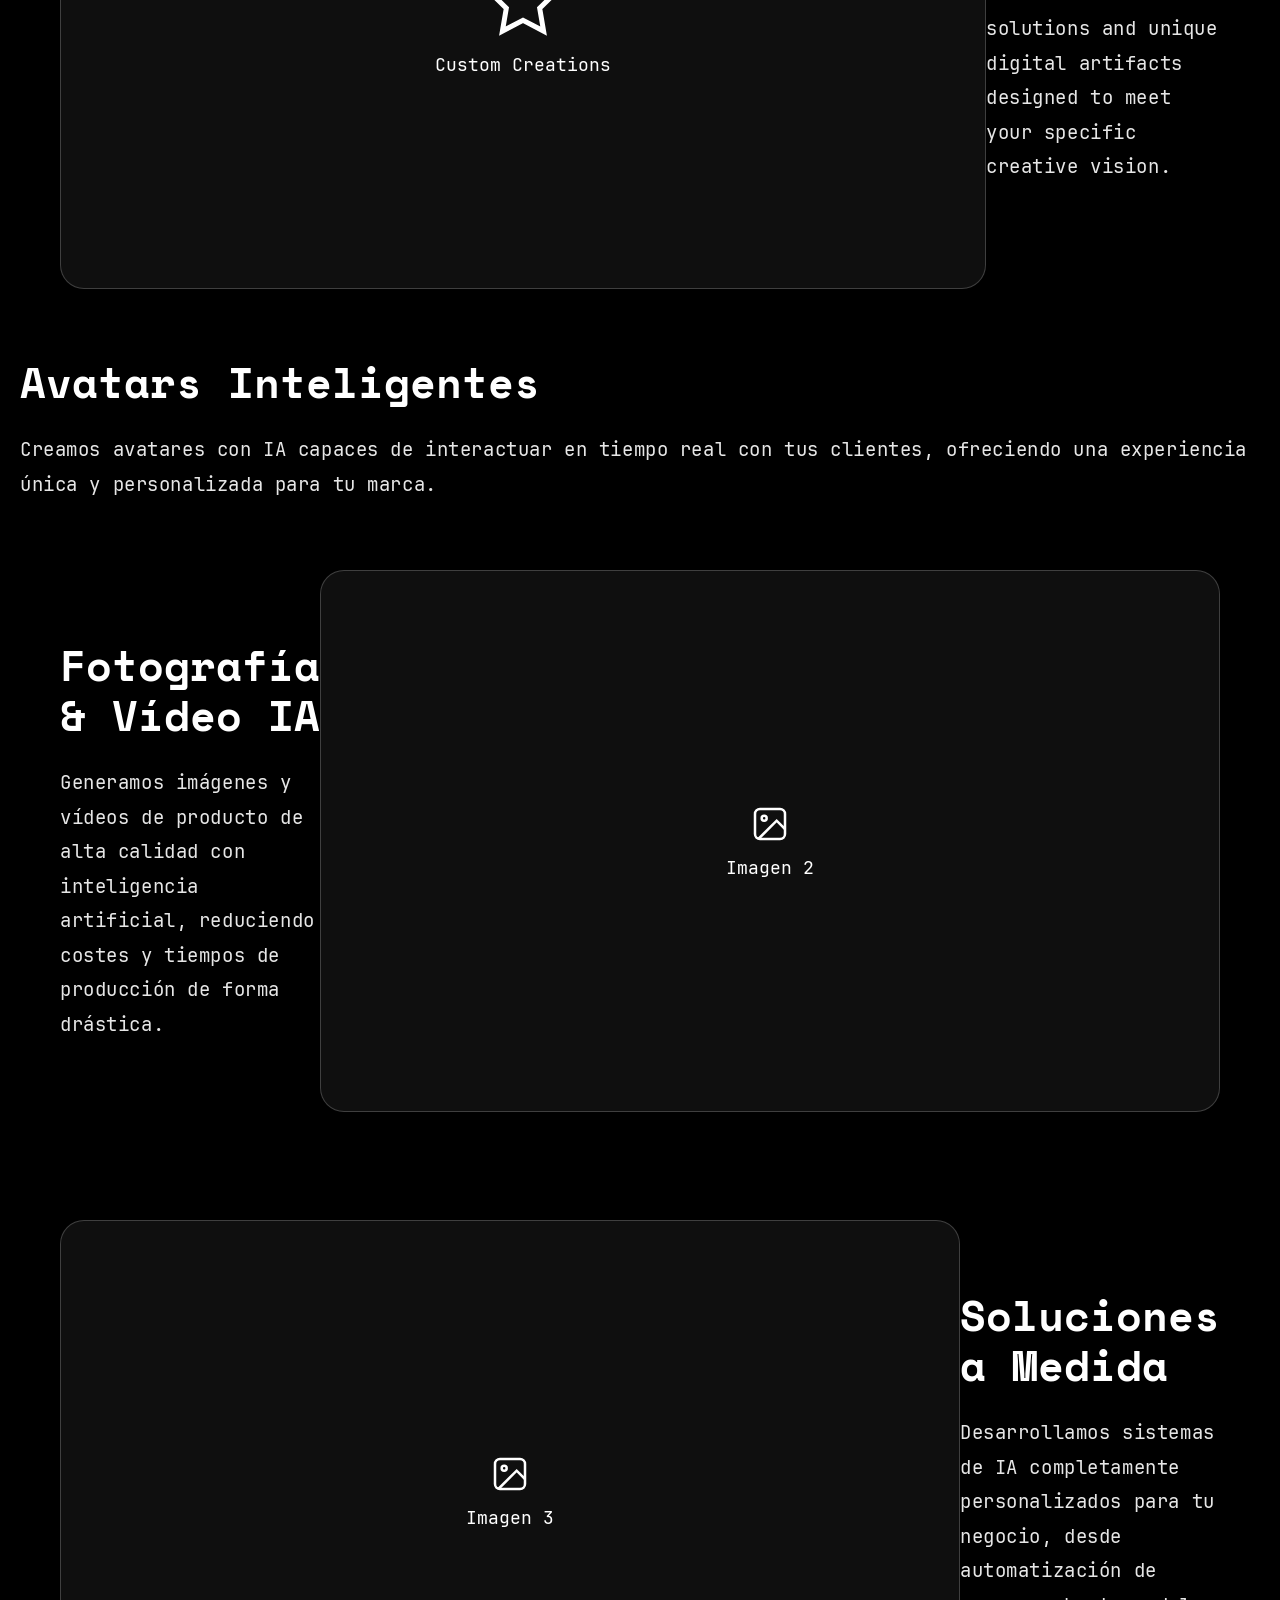
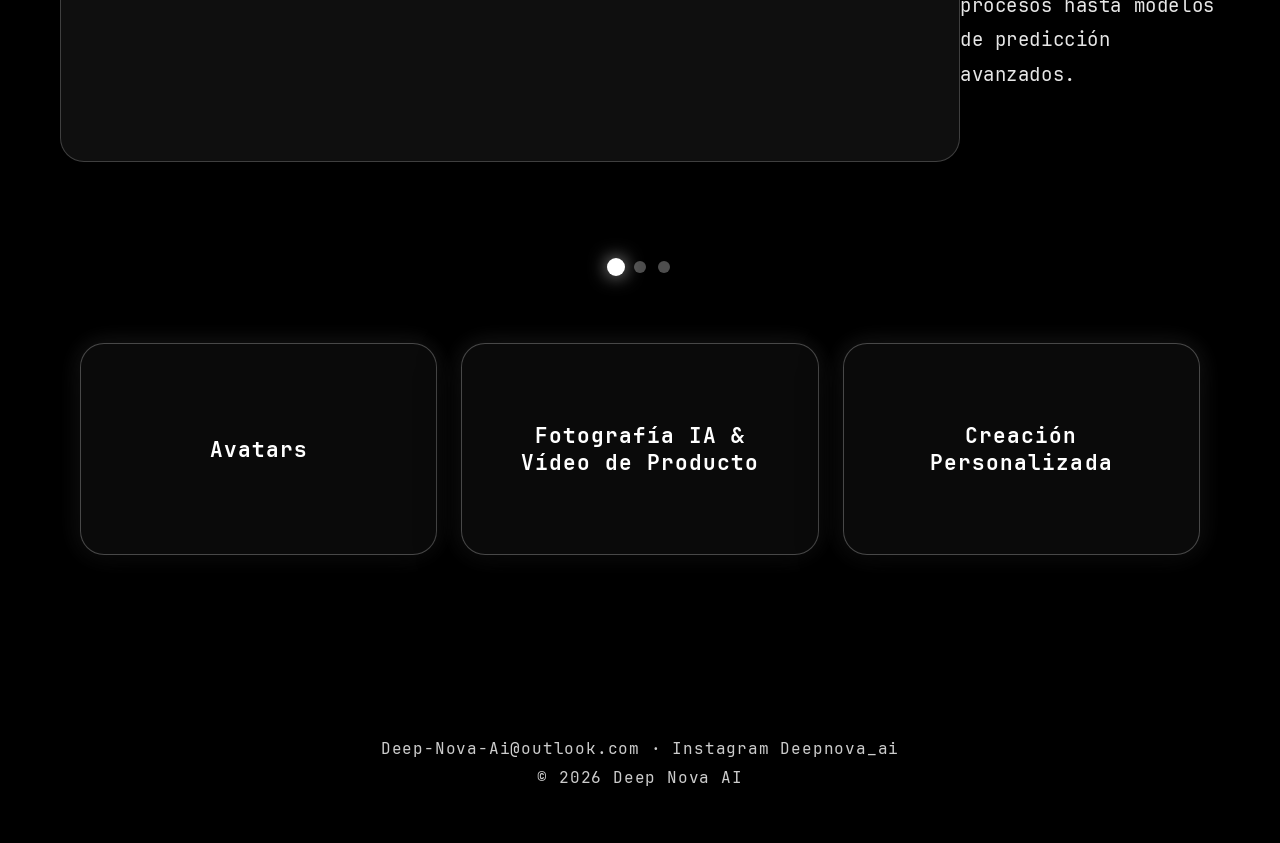
==== commit aa7c2d1d: "Add files via upload" ====
--- a/index.html
+++ b/index.html
@@ -41,11 +41,27 @@
   <div class="carousel">
     <div class="carousel-track">
                 <!-- Slide 1: Avatars -->
-                <div class="carousel-slide slide-layout-right">
+                <div class="carousel-slide">
                     <div class="slide-image placeholder-slide">
                         <svg width="80" height="80" viewBox="0 0 24 24" fill="none" stroke="currentColor" stroke-width="1.5"><path d="M20 21v-2a4 4 0 0 0-4-4H8a4 4 0 0 0-4 4v2"></path><circle cx="12" cy="7" r="4"></circle></svg>
                         <span class="carousel-label">AI Avatars</span>
                     </div>
+                </div>
+                <!-- Slide 2: Photography -->
+                <div class="carousel-slide">
+                    <div class="slide-image placeholder-slide">
+                        <svg width="80" height="80" viewBox="0 0 24 24" fill="none" stroke="currentColor" stroke-width="1.5"><path d="M23 19a2 2 0 0 1-2 2H3a2 2 0 0 1-2-2V8a2 2 0 0 1 2-2h4l2-3h6l2 3h4a2 2 0 0 1 2 2z"></path><circle cx="12" cy="13" r="4"></circle></svg>
+                        <span class="carousel-label">AI Photography</span>
+                    </div>
+                </div>
+                <!-- Slide 3: Custom Creations -->
+                <div class="carousel-slide">
+                    <div class="slide-image placeholder-slide">
+                        <svg width="80" height="80" viewBox="0 0 24 24" fill="none" stroke="currentColor" stroke-width="1.5"><path d="M12 2l3.09 6.26L22 9.27l-5 4.87 1.18 6.88L12 17.77l-6.18 3.25L7 14.14 2 9.27l6.91-1.01L12 2z"></path></svg>
+                        <span class="carousel-label">Custom Creations</span>
+                    </div>
+                </div>
+            </div>
                     <div class="slide-text">
                         <h3>Avatars</h3>
                         <p>Next-generation digital identities powered by advanced neural synthesis for immersive experiences.</p>
--- a/styles.css
+++ b/styles.css
@@ -210,15 +210,15 @@
   height: 620px;
   display: flex;
   align-items: center;
+  justify-content: center; /* Centrar imagen */
   border-radius: 30px;
-  padding: 0 80px;
+  padding: 40px; /* Padding uniforme */
   box-sizing: border-box;
-  gap: 80px;
 }
 
 .slide-image {
-  flex: 0 0 68%;
-  height: 500px;
+  width: 100%; /* Ocupar todo el ancho */
+  height: 100%; /* Ocupar todo el alto */
   border-radius: 24px;
   display: flex;
   align-items: center;
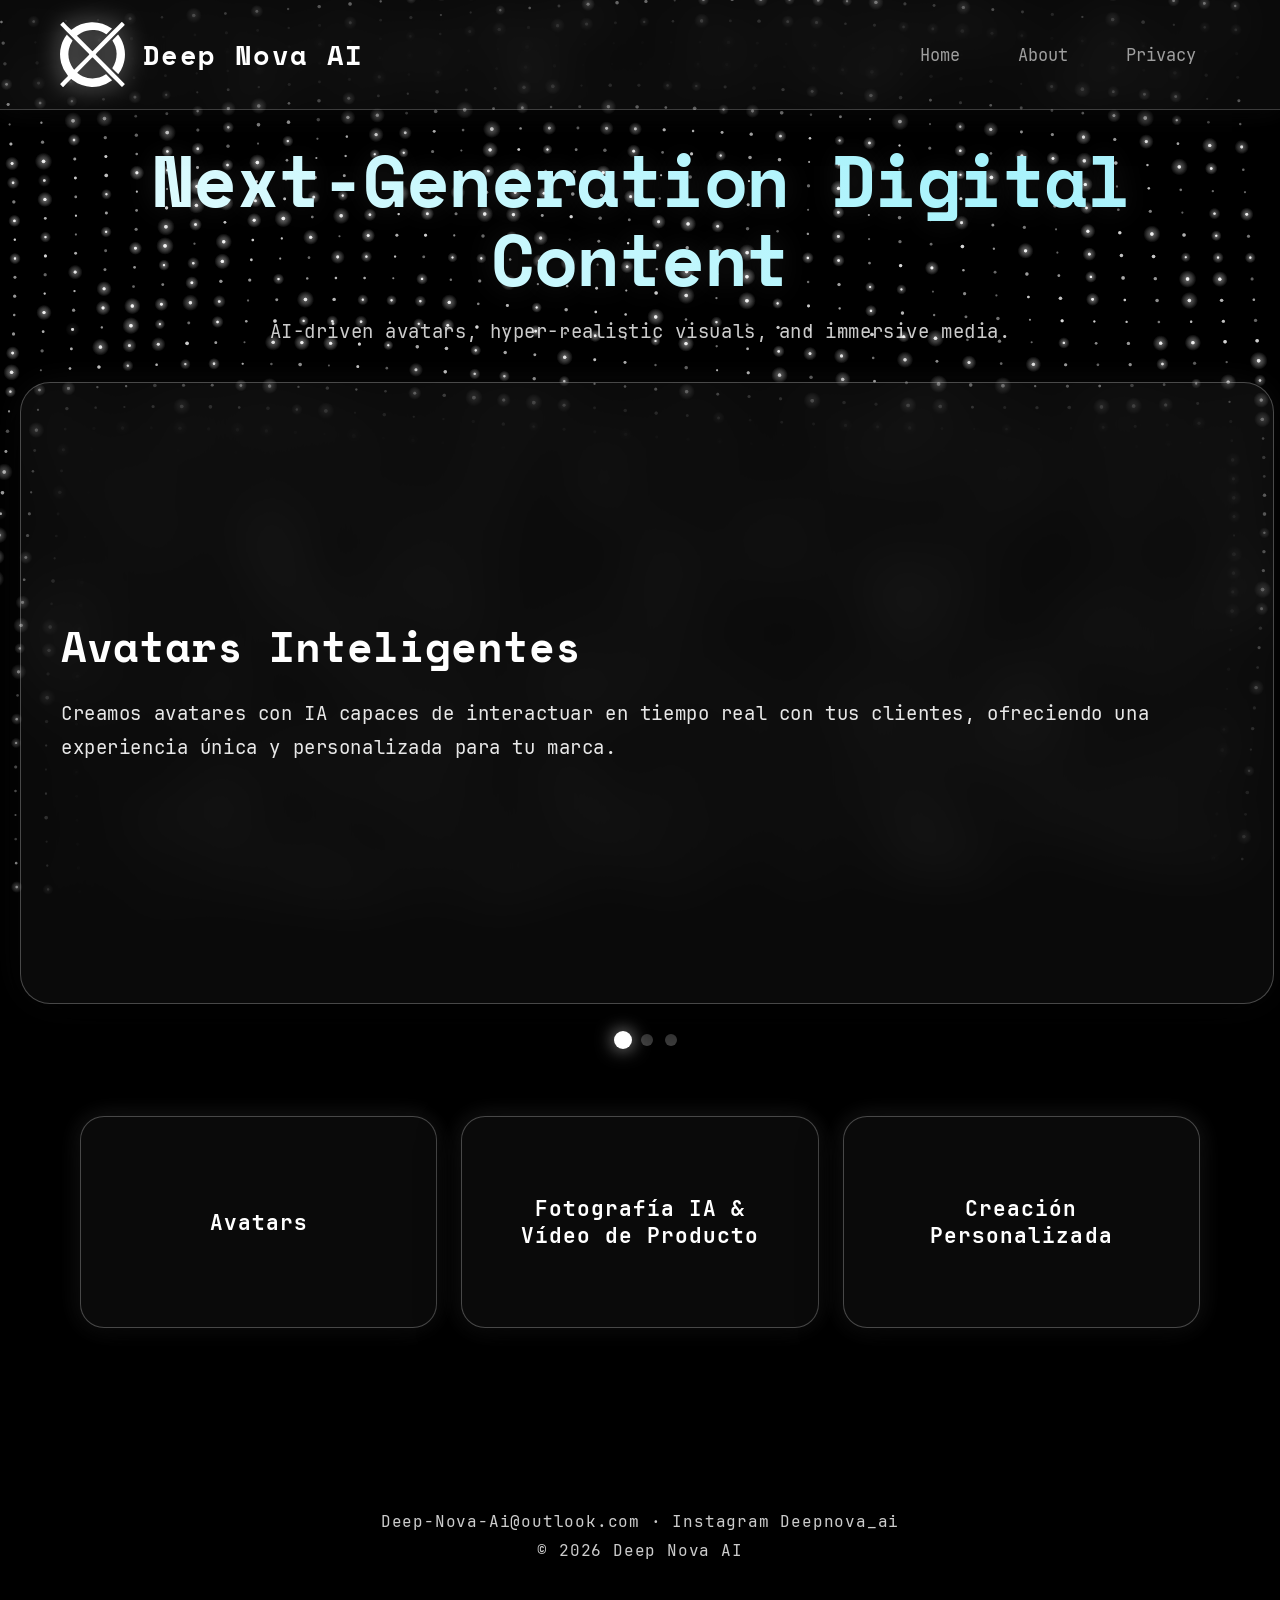
==== commit 1e6dc3c3: "Add files via upload" ====
--- a/index.html
+++ b/index.html
@@ -40,140 +40,8 @@
   <!-- Carrusel -->
   <div class="carousel">
     <div class="carousel-track">
-                <!-- Slide 1: Avatars -->
-                <div class="carousel-slide">
-                    <div class="slide-image placeholder-slide">
-                        <svg width="80" height="80" viewBox="0 0 24 24" fill="none" stroke="currentColor" stroke-width="1.5"><path d="M20 21v-2a4 4 0 0 0-4-4H8a4 4 0 0 0-4 4v2"></path><circle cx="12" cy="7" r="4"></circle></svg>
-                        <span class="carousel-label">AI Avatars</span>
-                    </div>
-                </div>
-                <!-- Slide 2: Photography -->
-                <div class="carousel-slide">
-                    <div class="slide-image placeholder-slide">
-                        <svg width="80" height="80" viewBox="0 0 24 24" fill="none" stroke="currentColor" stroke-width="1.5"><path d="M23 19a2 2 0 0 1-2 2H3a2 2 0 0 1-2-2V8a2 2 0 0 1 2-2h4l2-3h6l2 3h4a2 2 0 0 1 2 2z"></path><circle cx="12" cy="13" r="4"></circle></svg>
-                        <span class="carousel-label">AI Photography</span>
-                    </div>
-                </div>
-                <!-- Slide 3: Custom Creations -->
-                <div class="carousel-slide">
-                    <div class="slide-image placeholder-slide">
-                        <svg width="80" height="80" viewBox="0 0 24 24" fill="none" stroke="currentColor" stroke-width="1.5"><path d="M12 2l3.09 6.26L22 9.27l-5 4.87 1.18 6.88L12 17.77l-6.18 3.25L7 14.14 2 9.27l6.91-1.01L12 2z"></path></svg>
-                        <span class="carousel-label">Custom Creations</span>
-                    </div>
-                </div>
-            </div>
-                    <div class="slide-text">
-                        <h3>Avatars</h3>
-                        <p>Next-generation digital identities powered by advanced neural synthesis for immersive experiences.</p>
-                    </div>
-                </div>
-                <!-- Slide 2: Photography -->
-                <div class="carousel-slide slide-layout-right">
-                    <div class="slide-image placeholder-slide">
-                        <svg width="80" height="80" viewBox="0 0 24 24" fill="none" stroke="currentColor" stroke-width="1.5"><path d="M23 19a2 2 0 0 1-2 2H3a2 2 0 0 1-2-2V8a2 2 0 0 1 2-2h4l2-3h6l2 3h4a2 2 0 0 1 2 2z"></path><circle cx="12" cy="13" r="4"></circle></svg>
-                        <span class="carousel-label">AI Photography</span>
-                    </div>
-                    <div class="slide-text">
-                        <h3>Photography</h3>
-                        <p>Hyper-realistic visual generation and professional image synthesis for the modern digital era.</p>
-                    </div>
-                </div>
-                <!-- Slide 3: Custom Creations -->
-                <div class="carousel-slide slide-layout-right">
-                    <div class="slide-image placeholder-slide">
-                        <svg width="80" height="80" viewBox="0 0 24 24" fill="none" stroke="currentColor" stroke-width="1.5"><path d="M12 2l3.09 6.26L22 9.27l-5 4.87 1.18 6.88L12 17.77l-6.18 3.25L7 14.14 2 9.27l6.91-1.01L12 2z"></path></svg>
-                        <span class="carousel-label">Custom Creations</span>
-                    </div>
-                    <div class="slide-text">
-                        <h3>Custom Creations</h3>
-                        <p>Tailored AI solutions and unique digital artifacts designed to meet your specific creative vision.</p>
-                    </div>
-                </div>
-            </div>
-                    <div class="slide-text">
-                        <h3>Avatars</h3>
-                        <p>Next-generation digital identities powered by advanced neural synthesis for immersive experiences.</p>
-                    </div>
-                </div>
-                <!-- Slide 2: Photography -->
-                <div class="carousel-slide slide-layout-right">
-                    <div class="slide-image placeholder-slide">
-                        <svg width="80" height="80" viewBox="0 0 24 24" fill="none" stroke="currentColor" stroke-width="1.5"><path d="M23 19a2 2 0 0 1-2 2H3a2 2 0 0 1-2-2V8a2 2 0 0 1 2-2h4l2-3h6l2 3h4a2 2 0 0 1 2 2z"></path><circle cx="12" cy="13" r="4"></circle></svg>
-                        <span class="carousel-label">AI Photography</span>
-                    </div>
-                    <div class="slide-text">
-                        <h3>Photography</h3>
-                        <p>Hyper-realistic visual generation and professional image synthesis for the modern digital era.</p>
-                    </div>
-                </div>
-                <!-- Slide 3: Custom Creations -->
-                <div class="carousel-slide slide-layout-right">
-                    <div class="slide-image placeholder-slide">
-                        <svg width="80" height="80" viewBox="0 0 24 24" fill="none" stroke="currentColor" stroke-width="1.5"><path d="M12 2l3.09 6.26L22 9.27l-5 4.87 1.18 6.88L12 17.77l-6.18 3.25L7 14.14 2 9.27l6.91-1.01L12 2z"></path></svg>
-                        <span class="carousel-label">Custom Creations</span>
-                    </div>
-                    <div class="slide-text">
-                        <h3>Custom Creations</h3>
-                        <p>Tailored AI solutions and unique digital artifacts designed to meet your specific creative vision.</p>
-                    </div>
-                </div>
-            </div>
-                    <div class="slide-text">
-                        <h3>Avatars</h3>
-                        <p>Next-generation digital identities powered by advanced neural synthesis for immersive experiences.</p>
-                    </div>
-                </div>
-                <!-- Slide 2: Photography -->
-                <div class="carousel-slide slide-layout-right">
-                    <div class="slide-image">
-                        <svg width="80" height="80" viewBox="0 0 24 24" fill="none" stroke="currentColor" stroke-width="1.5"><path d="M23 19a2 2 0 0 1-2 2H3a2 2 0 0 1-2-2V8a2 2 0 0 1 2-2h4l2-3h6l2 3h4a2 2 0 0 1 2 2z"></path><circle cx="12" cy="13" r="4"></circle></svg>
-                        <span class="carousel-label">AI Photography</span>
-                    </div>
-                    <div class="slide-text">
-                        <h3>Photography</h3>
-                        <p>Hyper-realistic visual generation and professional image synthesis for the modern digital era.</p>
-                    </div>
-                </div>
-                <!-- Slide 3: Custom Creations -->
-                <div class="carousel-slide slide-layout-right">
-                    <div class="slide-image">
-                        <svg width="80" height="80" viewBox="0 0 24 24" fill="none" stroke="currentColor" stroke-width="1.5"><path d="M12 2l3.09 6.26L22 9.27l-5 4.87 1.18 6.88L12 17.77l-6.18 3.25L7 14.14 2 9.27l6.91-1.01L12 2z"></path></svg>
-                        <span class="carousel-label">Custom Creations</span>
-                    </div>
-                    <div class="slide-text">
-                        <h3>Custom Creations</h3>
-                        <p>Tailored AI solutions and unique digital artifacts designed to meet your specific creative vision.</p>
-                    </div>
-                </div>
-            </div>
-                    <div class="slide-text">
-                        <h3>Avatars</h3>
-                        <p>Next-generation digital identities powered by advanced neural synthesis for immersive experiences.</p>
-                    </div>
-                </div>
-                <!-- Slide 2: Photography -->
-                <div class="carousel-slide slide-layout-right">
-                    <div class="slide-image">
-                        <svg width="80" height="80" viewBox="0 0 24 24" fill="none" stroke="currentColor" stroke-width="1.5"><path d="M23 19a2 2 0 0 1-2 2H3a2 2 0 0 1-2-2V8a2 2 0 0 1 2-2h4l2-3h6l2 3h4a2 2 0 0 1 2 2z"></path><circle cx="12" cy="13" r="4"></circle></svg>
-                        <span class="carousel-label">AI Photography</span>
-                    </div>
-                    <div class="slide-text">
-                        <h3>Photography</h3>
-                        <p>Hyper-realistic visual generation and professional image synthesis for the modern digital era.</p>
-                    </div>
-                </div>
-                <!-- Slide 3: Custom Creations -->
-                <div class="carousel-slide slide-layout-right">
-                    <div class="slide-image">
-                        <svg width="80" height="80" viewBox="0 0 24 24" fill="none" stroke="currentColor" stroke-width="1.5"><path d="M12 2l3.09 6.26L22 9.27l-5 4.87 1.18 6.88L12 17.77l-6.18 3.25L7 14.14 2 9.27l6.91-1.01L12 2z"></path></svg>
-                        <span class="carousel-label">Custom Creations</span>
-                    </div>
-                    <div class="slide-text">
-                        <h3>Custom Creations</h3>
-                        <p>Tailored AI solutions and unique digital artifacts designed to meet your specific creative vision.</p>
-                    </div>
-                </div>
-            </div>
+      <!-- Slide 1 -->
+      <div class="carousel-slide slide-layout-right">
         <div class="slide-text">
           <h3>Avatars Inteligentes</h3>
           <p>Creamos avatares con IA capaces de interactuar en tiempo real con tus clientes, ofreciendo una experiencia única y personalizada para tu marca.</p>
@@ -185,17 +53,9 @@
           <h3>Fotografía &amp; Vídeo IA</h3>
           <p>Generamos imágenes y vídeos de producto de alta calidad con inteligencia artificial, reduciendo costes y tiempos de producción de forma drástica.</p>
         </div>
-        <div class="slide-image placeholder-slide">
-          <svg width="40" height="40" viewBox="0 0 24 24" fill="none" stroke="currentColor" stroke-width="1.5"><rect x="3" y="3" width="18" height="18" rx="3"/><circle cx="8.5" cy="8.5" r="1.5"/><path d="M21 15l-5-5L5 21"/></svg>
-          <span class="carousel-label">Imagen 2</span>
-        </div>
       </div>
       <!-- Slide 3 -->
       <div class="carousel-slide slide-layout-right">
-        <div class="slide-image placeholder-slide">
-          <svg width="40" height="40" viewBox="0 0 24 24" fill="none" stroke="currentColor" stroke-width="1.5"><rect x="3" y="3" width="18" height="18" rx="3"/><circle cx="8.5" cy="8.5" r="1.5"/><path d="M21 15l-5-5L5 21"/></svg>
-          <span class="carousel-label">Imagen 3</span>
-        </div>
         <div class="slide-text">
           <h3>Soluciones a Medida</h3>
           <p>Desarrollamos sistemas de IA completamente personalizados para tu negocio, desde automatización de procesos hasta modelos de predicción avanzados.</p>
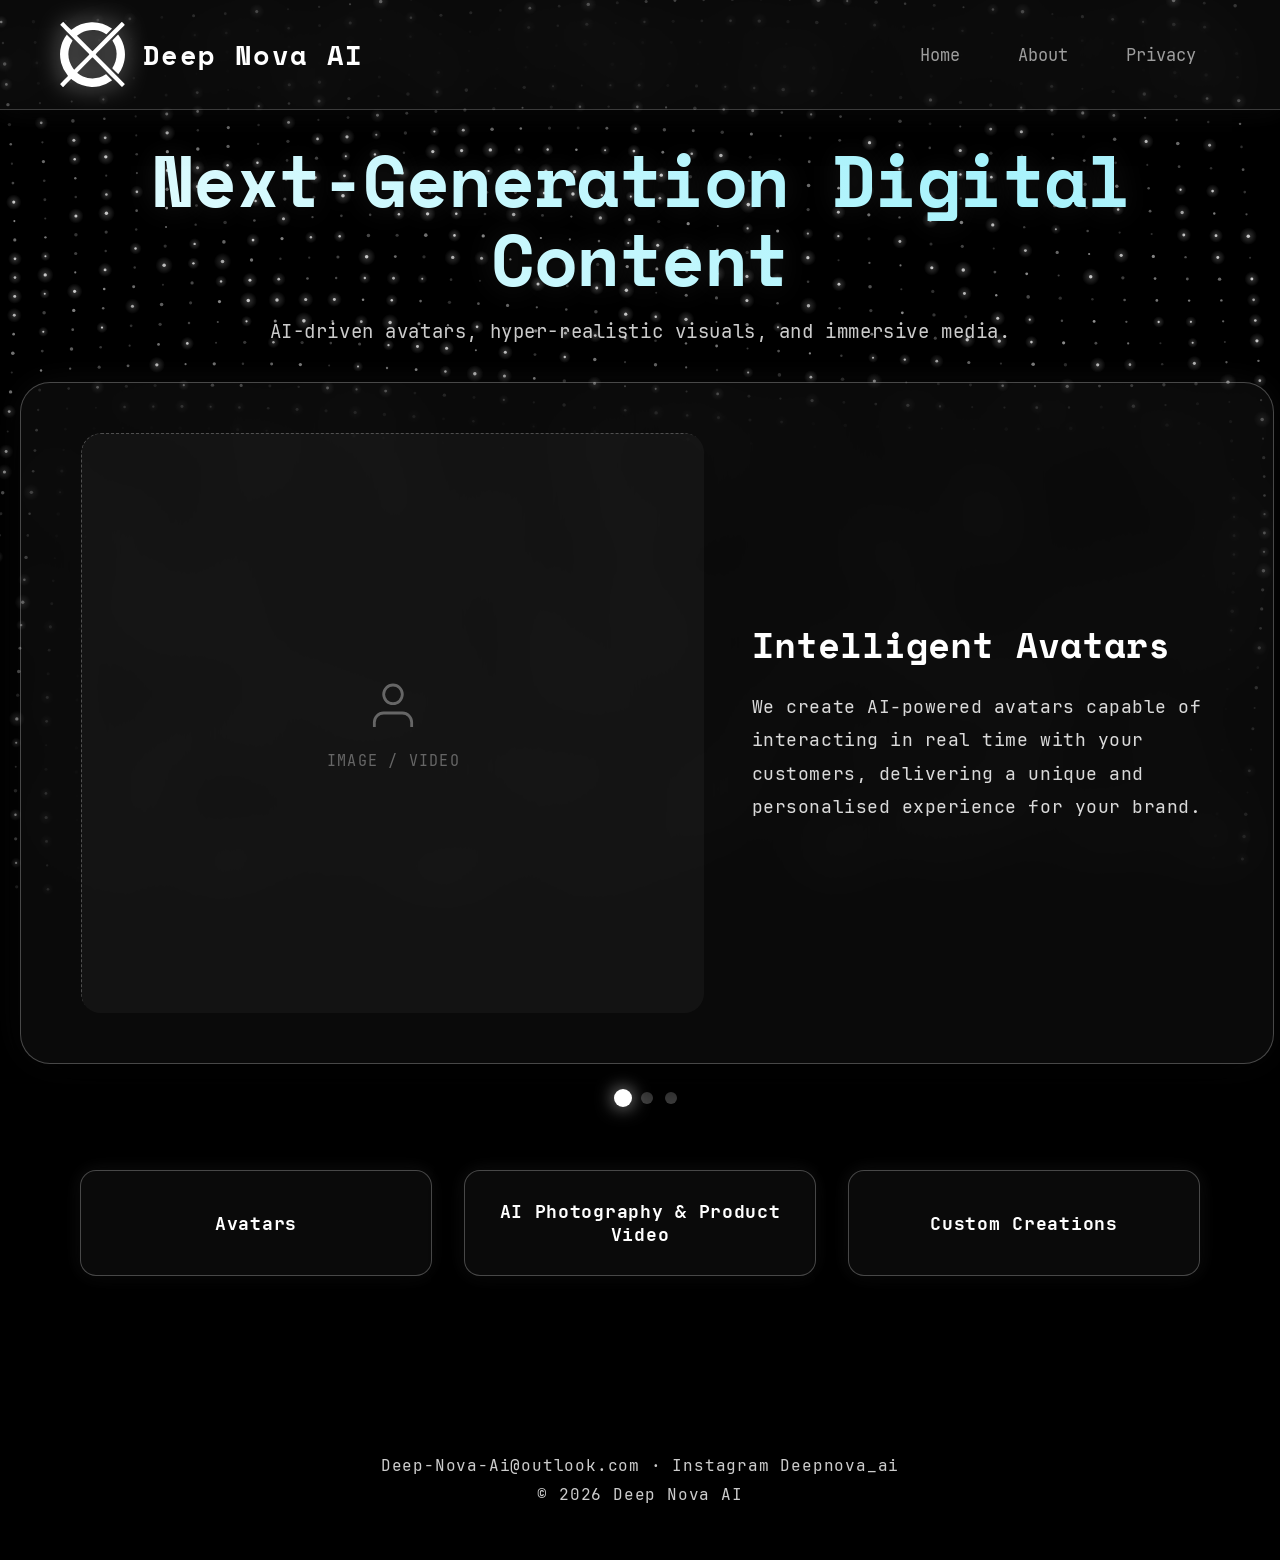
==== commit c6c99a59: "Add files via upload" ====
--- a/index.html
+++ b/index.html
@@ -1,5 +1,5 @@
 <!DOCTYPE html>
-<html lang="es">
+<html lang="en">
 <head>
 <meta charset="UTF-8">
 <meta name="viewport" content="width=device-width, initial-scale=1.0">
@@ -10,8 +10,6 @@
 </head>
 <body>
 
-
-    
     <header class="nav">
         <a href="index.html" class="nav-brand">
             <img src="assets/img/logo.svg" alt="Logo" class="nav-logo">
@@ -29,38 +27,61 @@
         </nav>
     </header>
 
-
-
 <section class="hero">
   <div class="hero-text">
-        <h2>Next-Generation Digital Content</h2>
-        <p>AI-driven avatars, hyper-realistic visuals, and immersive media.</p>
-    </div>
+    <h2>Next-Generation Digital Content</h2>
+    <p>AI-driven avatars, hyper-realistic visuals, and immersive media.</p>
+  </div>
 
-  <!-- Carrusel -->
+  <!-- Carousel -->
   <div class="carousel">
     <div class="carousel-track">
-      <!-- Slide 1 -->
-      <div class="carousel-slide slide-layout-right">
+
+      <!-- Slide 1: Intelligent Avatars -->
+      <div class="carousel-slide">
+        <div class="slide-media">
+          <!-- REPLACE: drop your <img> or <video> here -->
+          <div class="slide-media-placeholder">
+            <svg width="56" height="56" viewBox="0 0 24 24" fill="none" stroke="currentColor" stroke-width="1.2"><path d="M20 21v-2a4 4 0 0 0-4-4H8a4 4 0 0 0-4 4v2"/><circle cx="12" cy="7" r="4"/></svg>
+            <span>Image / Video</span>
+          </div>
+        </div>
         <div class="slide-text">
-          <h3>Avatars Inteligentes</h3>
-          <p>Creamos avatares con IA capaces de interactuar en tiempo real con tus clientes, ofreciendo una experiencia única y personalizada para tu marca.</p>
+          <h3>Intelligent Avatars</h3>
+          <p>We create AI-powered avatars capable of interacting in real time with your customers, delivering a unique and personalised experience for your brand.</p>
         </div>
       </div>
-      <!-- Slide 2 -->
-      <div class="carousel-slide slide-layout-left">
+
+      <!-- Slide 2: AI Photography & Video -->
+      <div class="carousel-slide">
+        <div class="slide-media">
+          <!-- REPLACE: drop your <img> or <video> here -->
+          <div class="slide-media-placeholder">
+            <svg width="56" height="56" viewBox="0 0 24 24" fill="none" stroke="currentColor" stroke-width="1.2"><path d="M23 19a2 2 0 0 1-2 2H3a2 2 0 0 1-2-2V8a2 2 0 0 1 2-2h4l2-3h6l2 3h4a2 2 0 0 1 2 2z"/><circle cx="12" cy="13" r="4"/></svg>
+            <span>Image / Video</span>
+          </div>
+        </div>
         <div class="slide-text">
-          <h3>Fotografía &amp; Vídeo IA</h3>
-          <p>Generamos imágenes y vídeos de producto de alta calidad con inteligencia artificial, reduciendo costes y tiempos de producción de forma drástica.</p>
+          <h3>AI Photography &amp; Video</h3>
+          <p>We generate high-quality product images and videos using artificial intelligence, drastically reducing production costs and timelines.</p>
         </div>
       </div>
-      <!-- Slide 3 -->
-      <div class="carousel-slide slide-layout-right">
+
+      <!-- Slide 3: Custom Creations -->
+      <div class="carousel-slide">
+        <div class="slide-media">
+          <!-- REPLACE: drop your <img> or <video> here -->
+          <div class="slide-media-placeholder">
+            <svg width="56" height="56" viewBox="0 0 24 24" fill="none" stroke="currentColor" stroke-width="1.2"><path d="M12 2l3.09 6.26L22 9.27l-5 4.87 1.18 6.88L12 17.77l-6.18 3.25L7 14.14 2 9.27l6.91-1.01L12 2z"/></svg>
+            <span>Image / Video</span>
+          </div>
+        </div>
         <div class="slide-text">
-          <h3>Soluciones a Medida</h3>
-          <p>Desarrollamos sistemas de IA completamente personalizados para tu negocio, desde automatización de procesos hasta modelos de predicción avanzados.</p>
+          <h3>Custom Creations</h3>
+          <p>We develop fully bespoke AI systems for your business — from process automation to advanced prediction models tailored to your vision.</p>
         </div>
       </div>
+
     </div>
     <div class="carousel-dots">
       <span class="dot active" onclick="goToSlide(0)"></span>
@@ -69,11 +90,11 @@
     </div>
   </div>
 
-  <!-- Botones -->
+  <!-- Buttons -->
   <div class="grid">
     <a class="card" href="chatbots.html">Avatars</a>
-    <a class="card" href="data.html">Fotografía IA &amp; Vídeo de Producto</a>
-    <a class="card" href="neural.html">Creación Personalizada</a>
+    <a class="card" href="data.html">AI Photography &amp; Product Video</a>
+    <a class="card" href="neural.html">Custom Creations</a>
   </div>
 </section>
 
--- a/styles.css
+++ b/styles.css
@@ -207,30 +207,52 @@
 
 .carousel-slide {
   min-width: 100%;
-  height: 620px;
-  display: flex;
-  align-items: center;
-  justify-content: center; /* Centrar imagen */
-  border-radius: 30px;
-  padding: 40px; /* Padding uniforme */
+  height: 680px;
+  display: flex;
+  flex-direction: row;
+  align-items: center;
+  gap: 48px;
+  padding: 50px 60px;
   box-sizing: border-box;
 }
 
-.slide-image {
-  width: 100%; /* Ocupar todo el ancho */
-  height: 100%; /* Ocupar todo el alto */
-  border-radius: 24px;
-  display: flex;
+/* Left: media area (image or video) */
+.slide-media {
+  flex: 0 0 55%;
+  height: 100%;
+  border-radius: 20px;
+  overflow: hidden;
+  position: relative;
+}
+
+.slide-media img,
+.slide-media video {
+  width: 100%;
+  height: 100%;
+  object-fit: cover;
+  border-radius: 20px;
+  display: block;
+}
+
+/* Placeholder shown until real media is added */
+.slide-media-placeholder {
+  width: 100%;
+  height: 100%;
+  border-radius: 20px;
+  display: flex;
+  flex-direction: column;
   align-items: center;
   justify-content: center;
-  flex-direction: column;
-  gap: 12px;
-  border: 1px solid rgba(255, 255, 255, 0.2);
-  background: rgba(255, 255, 255, 0.06);
-  backdrop-filter: blur(15px);
-  -webkit-backdrop-filter: blur(15px);
-}
-
+  gap: 16px;
+  border: 1.5px dashed rgba(255,255,255,0.25);
+  background: rgba(255,255,255,0.04);
+  color: rgba(255,255,255,0.35);
+  font-size: 0.95rem;
+  letter-spacing: 0.08em;
+  text-transform: uppercase;
+}
+
+/* Right: text area */
 .slide-text {
   flex: 1;
   display: flex;
@@ -240,23 +262,23 @@
 
 .slide-text h3 {
   margin: 0;
-  font-size: clamp(1.8rem, 3.5vw, 2.6rem);
+  font-size: clamp(1.8rem, 2.8vw, 2.6rem);
   font-weight: 700;
   line-height: 1.2;
 }
 
 .slide-text p {
   margin: 0;
-  opacity: 0.9;
-  font-size: 1.2rem;
-  line-height: 1.8;
+  opacity: 0.85;
+  font-size: 1.1rem;
+  line-height: 1.9;
 }
 
 .carousel-dots {
   display: flex;
   justify-content: center;
   gap: 12px;
-  margin-top: 30px;
+  margin-top: 28px;
 }
 
 .dot {
@@ -278,8 +300,8 @@
 .grid {
   display: grid;
   grid-template-columns: repeat(3, 1fr);
-  gap: 24px;
-  padding: 40px 60px;
+  gap: 32px;
+  padding: 36px 60px;
   max-width: 1300px;
   margin: 0 auto;
   width: 100%;
@@ -287,31 +309,31 @@
 }
 
 .card {
-  padding: 40px 44px;
+  padding: 20px 32px;
   background: rgba(255, 255, 255, 0.04);
   backdrop-filter: blur(25px);
   -webkit-backdrop-filter: blur(25px);
   border: 1px solid rgba(255, 255, 255, 0.25);
-  border-radius: 24px;
+  border-radius: 16px;
   text-decoration: none;
   color: #ffffff;
   transition: all 0.35s ease;
   text-align: center;
-  font-size: 1.3rem;
-  font-weight: 700;
-  letter-spacing: 0.05em;
-  box-shadow: 0 12px 40px rgba(0,0,0,0.8), 0 0 25px rgba(255,255,255,0.12);
+  font-size: 1.1rem;
+  font-weight: 600;
+  letter-spacing: 0.04em;
+  box-shadow: 0 8px 30px rgba(0,0,0,0.7), 0 0 20px rgba(255,255,255,0.08);
   display: flex;
   align-items: center;
   justify-content: center;
-  min-height: 130px;
+  min-height: 64px;
 }
 
 .card:hover {
   background: rgba(255, 255, 255, 0.1);
   border-color: rgba(255, 255, 255, 0.6);
-  transform: translateY(-6px) scale(1.04);
-  box-shadow: 0 15px 50px rgba(0,0,0,0.9), 0 0 40px rgba(255,255,255,0.2);
+  transform: translateY(-4px) scale(1.03);
+  box-shadow: 0 12px 40px rgba(0,0,0,0.9), 0 0 30px rgba(255,255,255,0.18);
 }
 
 /* ===== PÁGINAS INTERNAS ===== */
@@ -417,8 +439,9 @@
   .hero p { font-size: 1rem; margin-top: 15px; }
 
   .carousel { width: 94vw; }
-  .carousel-slide { height: auto; padding: 30px 20px; flex-direction: column !important; gap: 30px; }
-  .slide-image { flex: 0 0 auto; width: 100%; height: 220px; }
+  .carousel-slide { height: auto; padding: 24px 20px; flex-direction: column !important; gap: 24px; }
+  .slide-media { flex: 0 0 auto; width: 100%; height: 220px; }
+  .slide-media-placeholder { height: 220px; }
   .slide-text h3 { font-size: 1.6rem; }
   .slide-text p { font-size: 1rem; }
 
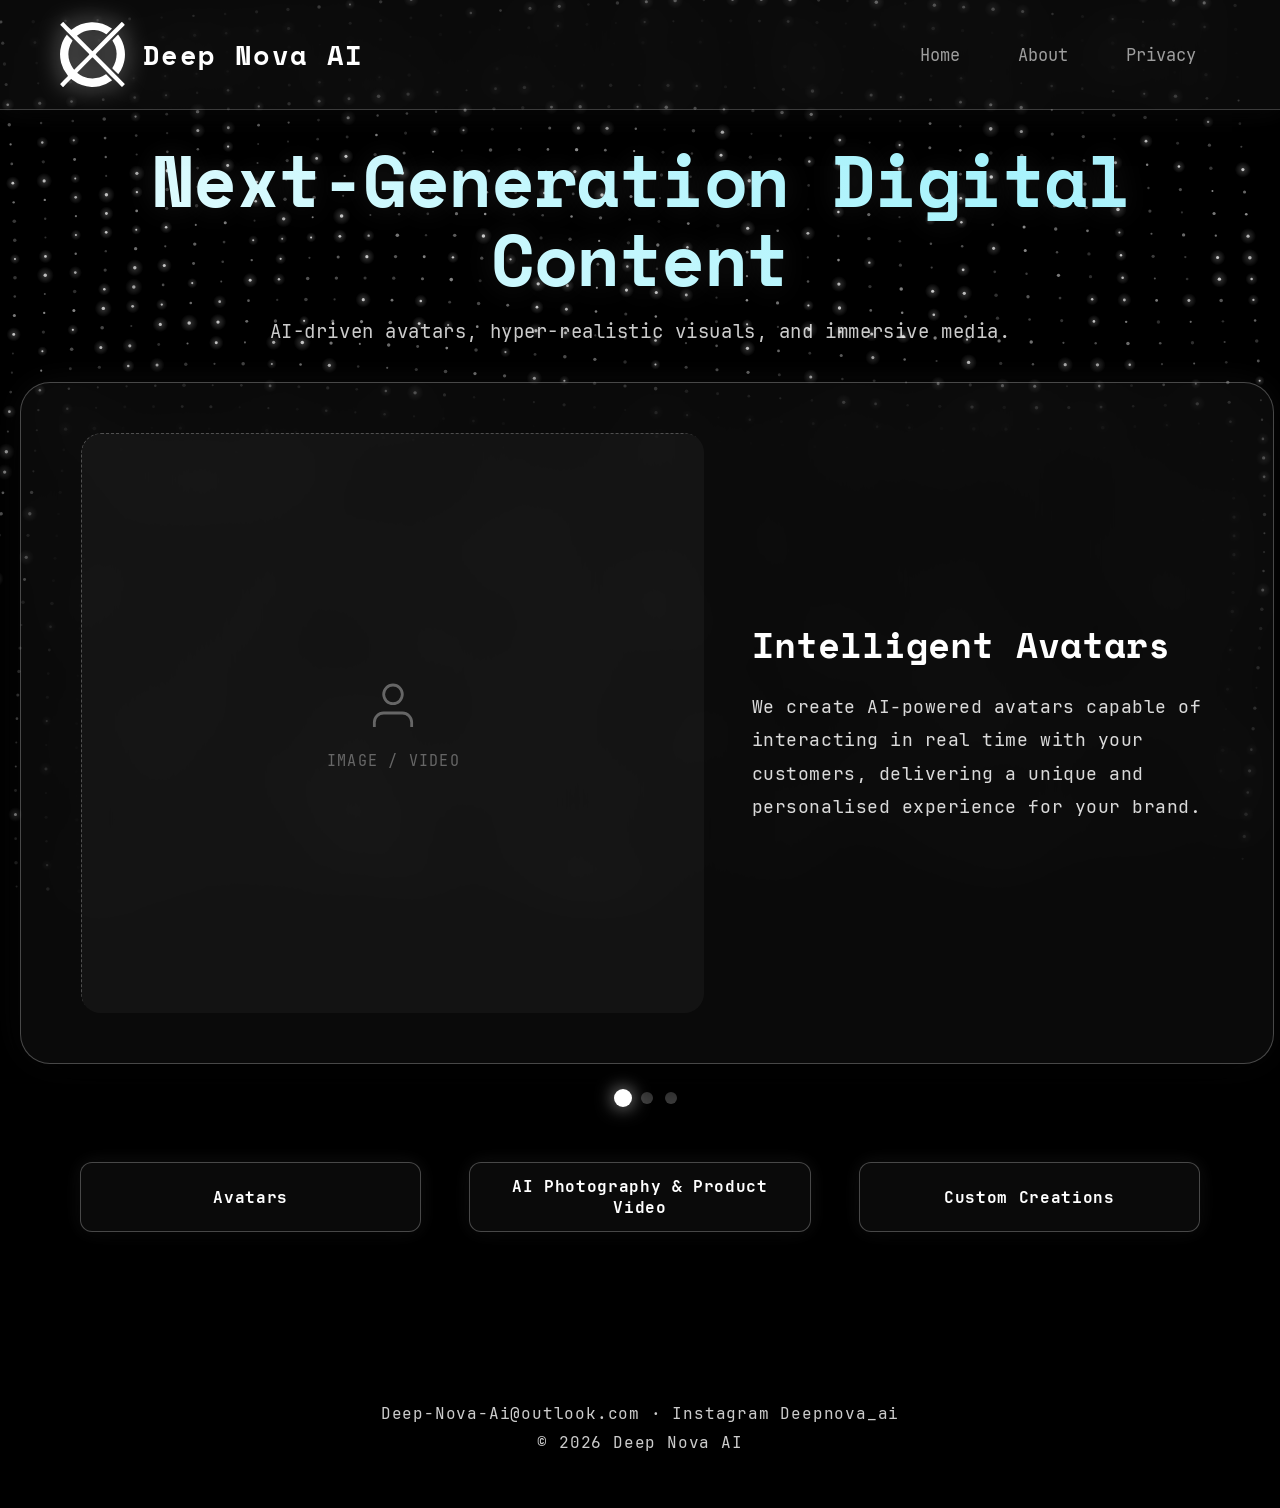
==== commit cdcb7b32: "Add files via upload" ====
--- a/index.html
+++ b/index.html
@@ -63,7 +63,7 @@
         </div>
         <div class="slide-text">
           <h3>AI Photography &amp; Video</h3>
-          <p>We generate high-quality product images and videos using artificial intelligence, drastically reducing production costs and timelines.</p>
+          <p>We generate high-quality product images and videos using artificial intelligence, drastically reducing production costs and timelines for your brand.</p>
         </div>
       </div>
 
@@ -78,7 +78,7 @@
         </div>
         <div class="slide-text">
           <h3>Custom Creations</h3>
-          <p>We develop fully bespoke AI systems for your business — from process automation to advanced prediction models tailored to your vision.</p>
+          <p>We develop fully bespoke AI systems for your business — from process automation to advanced prediction models tailored to your specific creative vision.</p>
         </div>
       </div>
 
--- a/styles.css
+++ b/styles.css
@@ -300,8 +300,8 @@
 .grid {
   display: grid;
   grid-template-columns: repeat(3, 1fr);
-  gap: 32px;
-  padding: 36px 60px;
+  gap: 48px;
+  padding: 28px 60px;
   max-width: 1300px;
   margin: 0 auto;
   width: 100%;
@@ -309,30 +309,30 @@
 }
 
 .card {
-  padding: 20px 32px;
+  padding: 12px 28px;
   background: rgba(255, 255, 255, 0.04);
   backdrop-filter: blur(25px);
   -webkit-backdrop-filter: blur(25px);
   border: 1px solid rgba(255, 255, 255, 0.25);
-  border-radius: 16px;
+  border-radius: 12px;
   text-decoration: none;
   color: #ffffff;
   transition: all 0.35s ease;
   text-align: center;
-  font-size: 1.1rem;
+  font-size: 1rem;
   font-weight: 600;
   letter-spacing: 0.04em;
   box-shadow: 0 8px 30px rgba(0,0,0,0.7), 0 0 20px rgba(255,255,255,0.08);
   display: flex;
   align-items: center;
   justify-content: center;
-  min-height: 64px;
+  min-height: 44px;
 }
 
 .card:hover {
   background: rgba(255, 255, 255, 0.1);
   border-color: rgba(255, 255, 255, 0.6);
-  transform: translateY(-4px) scale(1.03);
+  transform: translateY(-3px) scale(1.02);
   box-shadow: 0 12px 40px rgba(0,0,0,0.9), 0 0 30px rgba(255,255,255,0.18);
 }
 
@@ -349,14 +349,14 @@
 }
 
 .section-title.large-title {
-  font-size: clamp(3.8rem, 9vw, 6rem);
+  font-size: clamp(2rem, 4vw, 2.8rem);
   font-weight: 700;
   margin: 0 0 20px;
   background: rgba(255, 255, 255, 0.04);
   backdrop-filter: blur(25px);
   -webkit-backdrop-filter: blur(25px);
-  padding: 25px 45px;
-  border-radius: 24px;
+  padding: 18px 36px;
+  border-radius: 20px;
   border: 1px solid rgba(255, 255, 255, 0.2);
   box-shadow: 0 0 30px rgba(255,255,255,0.08);
   display: inline-block;
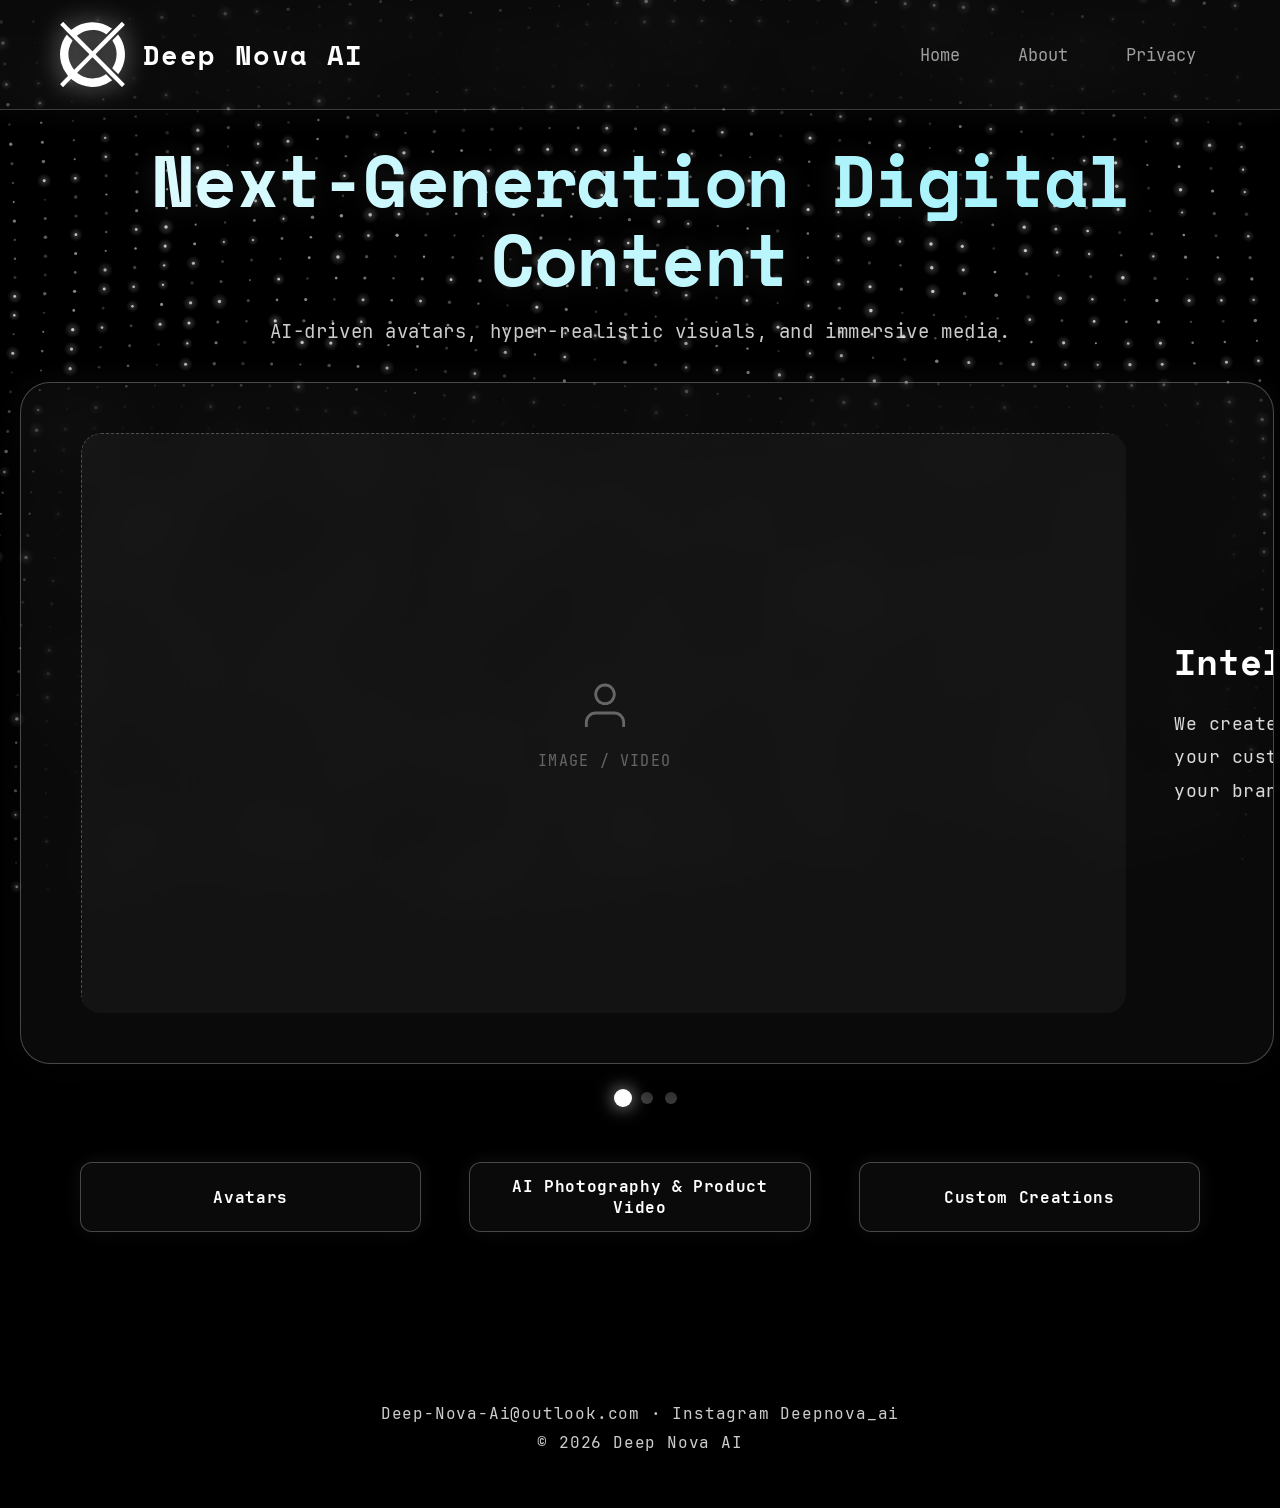
==== commit b768a642: "Add files via upload" ====
--- a/index.html
+++ b/index.html
@@ -35,6 +35,7 @@
 
   <!-- Carousel -->
   <div class="carousel">
+    <div class="carousel-track-wrapper">
     <div class="carousel-track">
 
       <!-- Slide 1: Intelligent Avatars -->
@@ -83,6 +84,7 @@
       </div>
 
     </div>
+    </div><!-- end carousel-track-wrapper -->
     <div class="carousel-dots">
       <span class="dot active" onclick="goToSlide(0)"></span>
       <span class="dot" onclick="goToSlide(1)"></span>
--- a/styles.css
+++ b/styles.css
@@ -194,15 +194,22 @@
   margin: 0 auto;
 }
 
-.carousel-track {
-  display: flex;
-  overflow: hidden;
+/* This wrapper clips the sliding track */
+.carousel-track-wrapper {
   border-radius: 30px;
   border: 1px solid rgba(255, 255, 255, 0.25);
   background: rgba(255, 255, 255, 0.04);
   backdrop-filter: blur(30px);
   -webkit-backdrop-filter: blur(30px);
   box-shadow: 0 20px 60px rgba(0,0,0,0.95), 0 0 40px rgba(255,255,255,0.05);
+  overflow: hidden;
+}
+
+/* The track slides horizontally */
+.carousel-track {
+  display: flex;
+  width: 100%;
+  transition: transform 0.8s cubic-bezier(0.4, 0, 0.2, 1);
 }
 
 .carousel-slide {
@@ -214,6 +221,7 @@
   gap: 48px;
   padding: 50px 60px;
   box-sizing: border-box;
+  flex-shrink: 0;
 }
 
 /* Left: media area (image or video) */
@@ -444,6 +452,8 @@
   .slide-media-placeholder { height: 220px; }
   .slide-text h3 { font-size: 1.6rem; }
   .slide-text p { font-size: 1rem; }
+  .grid { grid-template-columns: 1fr; padding: 20px 16px; gap: 16px; }
+  .card { font-size: 1rem; min-height: 44px; padding: 12px 20px; }
 
   .grid { grid-template-columns: 1fr; padding: 20px 16px; gap: 16px; }
   .card { font-size: 1.15rem; min-height: 90px; padding: 20px; }
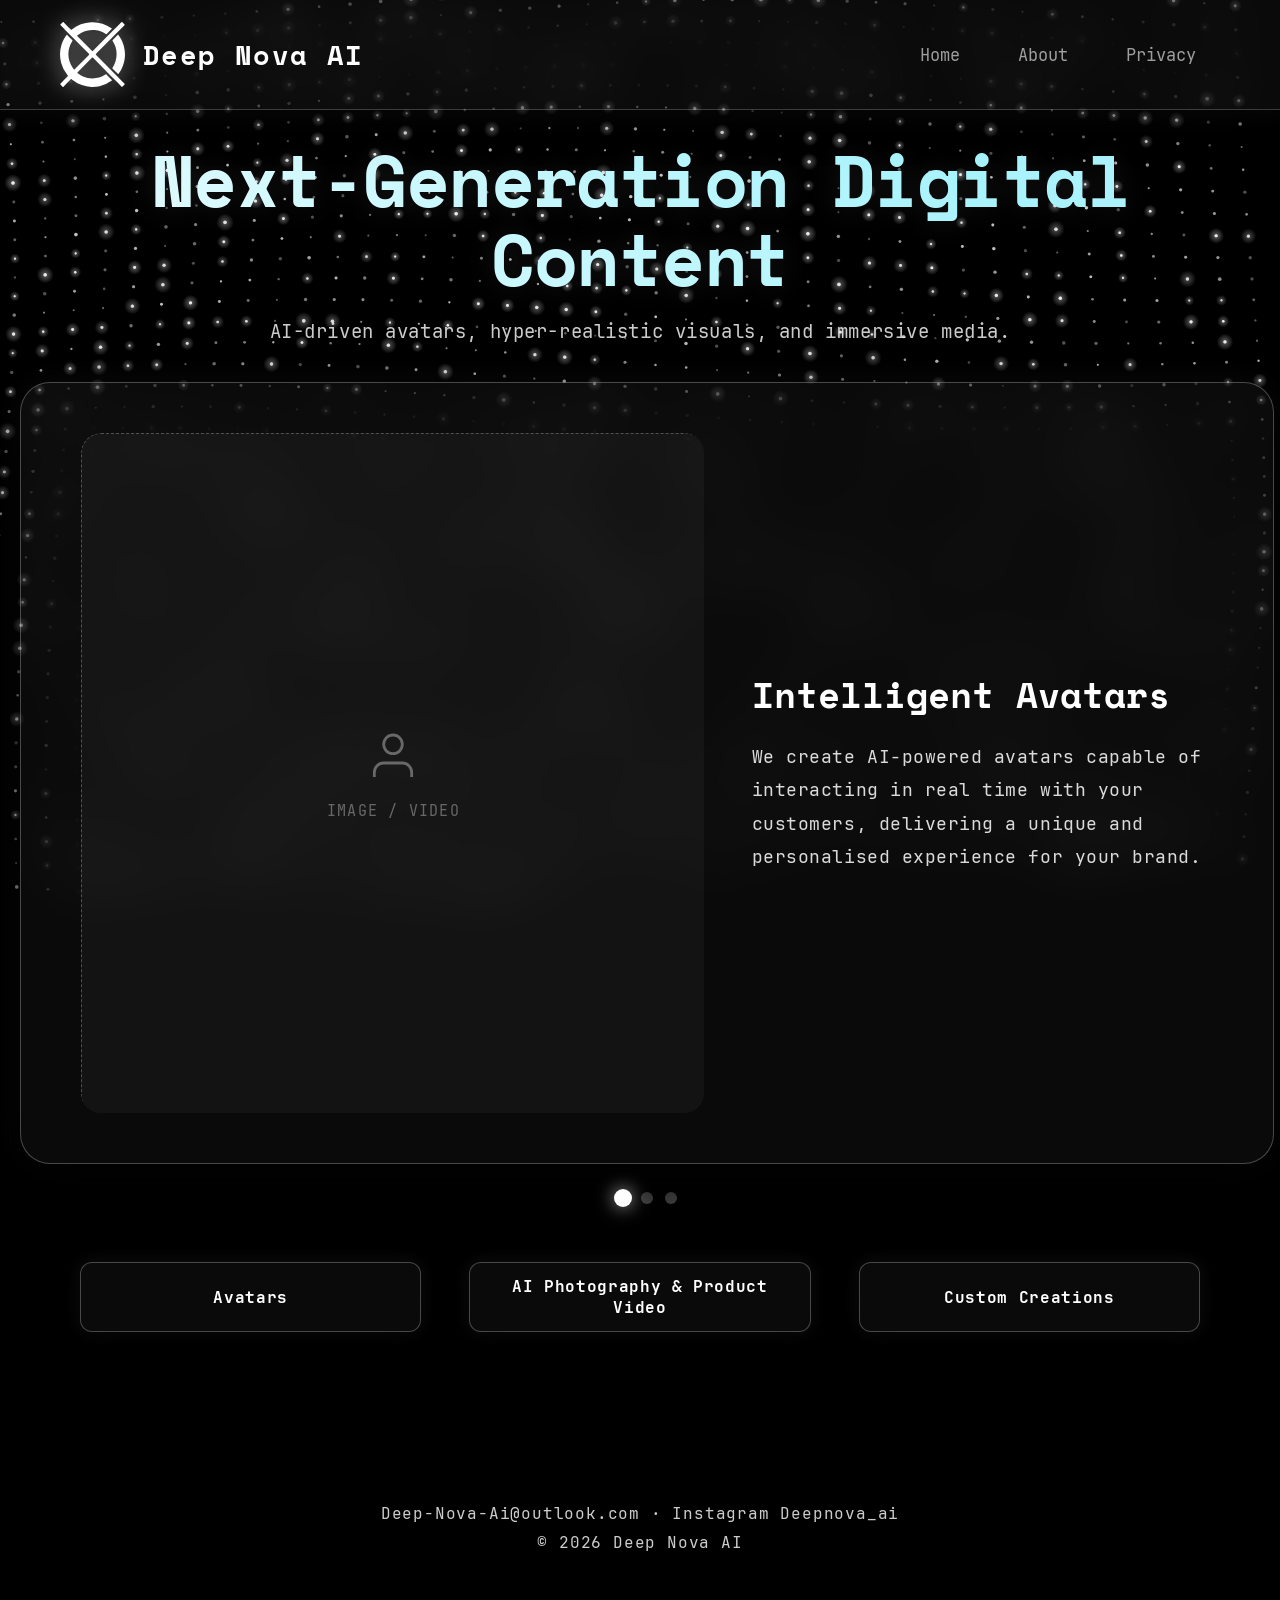
==== commit 03a2c0cc: "Add files via upload" ====
--- a/index.html
+++ b/index.html
@@ -39,9 +39,8 @@
     <div class="carousel-track">
 
       <!-- Slide 1: Intelligent Avatars -->
-      <div class="carousel-slide">
+      <a class="carousel-slide" href="chatbots.html">
         <div class="slide-media">
-          <!-- REPLACE: drop your <img> or <video> here -->
           <div class="slide-media-placeholder">
             <svg width="56" height="56" viewBox="0 0 24 24" fill="none" stroke="currentColor" stroke-width="1.2"><path d="M20 21v-2a4 4 0 0 0-4-4H8a4 4 0 0 0-4 4v2"/><circle cx="12" cy="7" r="4"/></svg>
             <span>Image / Video</span>
@@ -51,12 +50,11 @@
           <h3>Intelligent Avatars</h3>
           <p>We create AI-powered avatars capable of interacting in real time with your customers, delivering a unique and personalised experience for your brand.</p>
         </div>
-      </div>
+      </a>
 
       <!-- Slide 2: AI Photography & Video -->
-      <div class="carousel-slide">
+      <a class="carousel-slide" href="data.html">
         <div class="slide-media">
-          <!-- REPLACE: drop your <img> or <video> here -->
           <div class="slide-media-placeholder">
             <svg width="56" height="56" viewBox="0 0 24 24" fill="none" stroke="currentColor" stroke-width="1.2"><path d="M23 19a2 2 0 0 1-2 2H3a2 2 0 0 1-2-2V8a2 2 0 0 1 2-2h4l2-3h6l2 3h4a2 2 0 0 1 2 2z"/><circle cx="12" cy="13" r="4"/></svg>
             <span>Image / Video</span>
@@ -66,12 +64,11 @@
           <h3>AI Photography &amp; Video</h3>
           <p>We generate high-quality product images and videos using artificial intelligence, drastically reducing production costs and timelines for your brand.</p>
         </div>
-      </div>
+      </a>
 
       <!-- Slide 3: Custom Creations -->
-      <div class="carousel-slide">
+      <a class="carousel-slide" href="neural.html">
         <div class="slide-media">
-          <!-- REPLACE: drop your <img> or <video> here -->
           <div class="slide-media-placeholder">
             <svg width="56" height="56" viewBox="0 0 24 24" fill="none" stroke="currentColor" stroke-width="1.2"><path d="M12 2l3.09 6.26L22 9.27l-5 4.87 1.18 6.88L12 17.77l-6.18 3.25L7 14.14 2 9.27l6.91-1.01L12 2z"/></svg>
             <span>Image / Video</span>
@@ -81,7 +78,7 @@
           <h3>Custom Creations</h3>
           <p>We develop fully bespoke AI systems for your business — from process automation to advanced prediction models tailored to your specific creative vision.</p>
         </div>
-      </div>
+      </a>
 
     </div>
     </div><!-- end carousel-track-wrapper -->
--- a/styles.css
+++ b/styles.css
@@ -208,13 +208,14 @@
 /* The track slides horizontally */
 .carousel-track {
   display: flex;
-  width: 100%;
+  width: 300%;
   transition: transform 0.8s cubic-bezier(0.4, 0, 0.2, 1);
 }
 
 .carousel-slide {
-  min-width: 100%;
-  height: 680px;
+  width: calc(100% / 3);
+  min-width: calc(100% / 3);
+  height: 780px;
   display: flex;
   flex-direction: row;
   align-items: center;
@@ -222,6 +223,14 @@
   padding: 50px 60px;
   box-sizing: border-box;
   flex-shrink: 0;
+  text-decoration: none;
+  color: #ffffff;
+  cursor: pointer;
+  transition: background 0.3s ease;
+}
+
+.carousel-slide:hover {
+  background: rgba(255,255,255,0.03);
 }
 
 /* Left: media area (image or video) */
@@ -447,13 +456,11 @@
   .hero p { font-size: 1rem; margin-top: 15px; }
 
   .carousel { width: 94vw; }
-  .carousel-slide { height: auto; padding: 24px 20px; flex-direction: column !important; gap: 24px; }
-  .slide-media { flex: 0 0 auto; width: 100%; height: 220px; }
-  .slide-media-placeholder { height: 220px; }
-  .slide-text h3 { font-size: 1.6rem; }
-  .slide-text p { font-size: 1rem; }
-  .grid { grid-template-columns: 1fr; padding: 20px 16px; gap: 16px; }
-  .card { font-size: 1rem; min-height: 44px; padding: 12px 20px; }
+  .carousel-slide { height: auto; padding: 24px 20px; flex-direction: column !important; gap: 24px; min-height: auto; }
+  .slide-media { flex: 0 0 auto !important; width: 100% !important; height: 200px; }
+  .slide-media-placeholder { height: 200px; }
+  .slide-text h3 { font-size: 1.5rem; }
+  .slide-text p { font-size: 0.95rem; }
 
   .grid { grid-template-columns: 1fr; padding: 20px 16px; gap: 16px; }
   .card { font-size: 1.15rem; min-height: 90px; padding: 20px; }
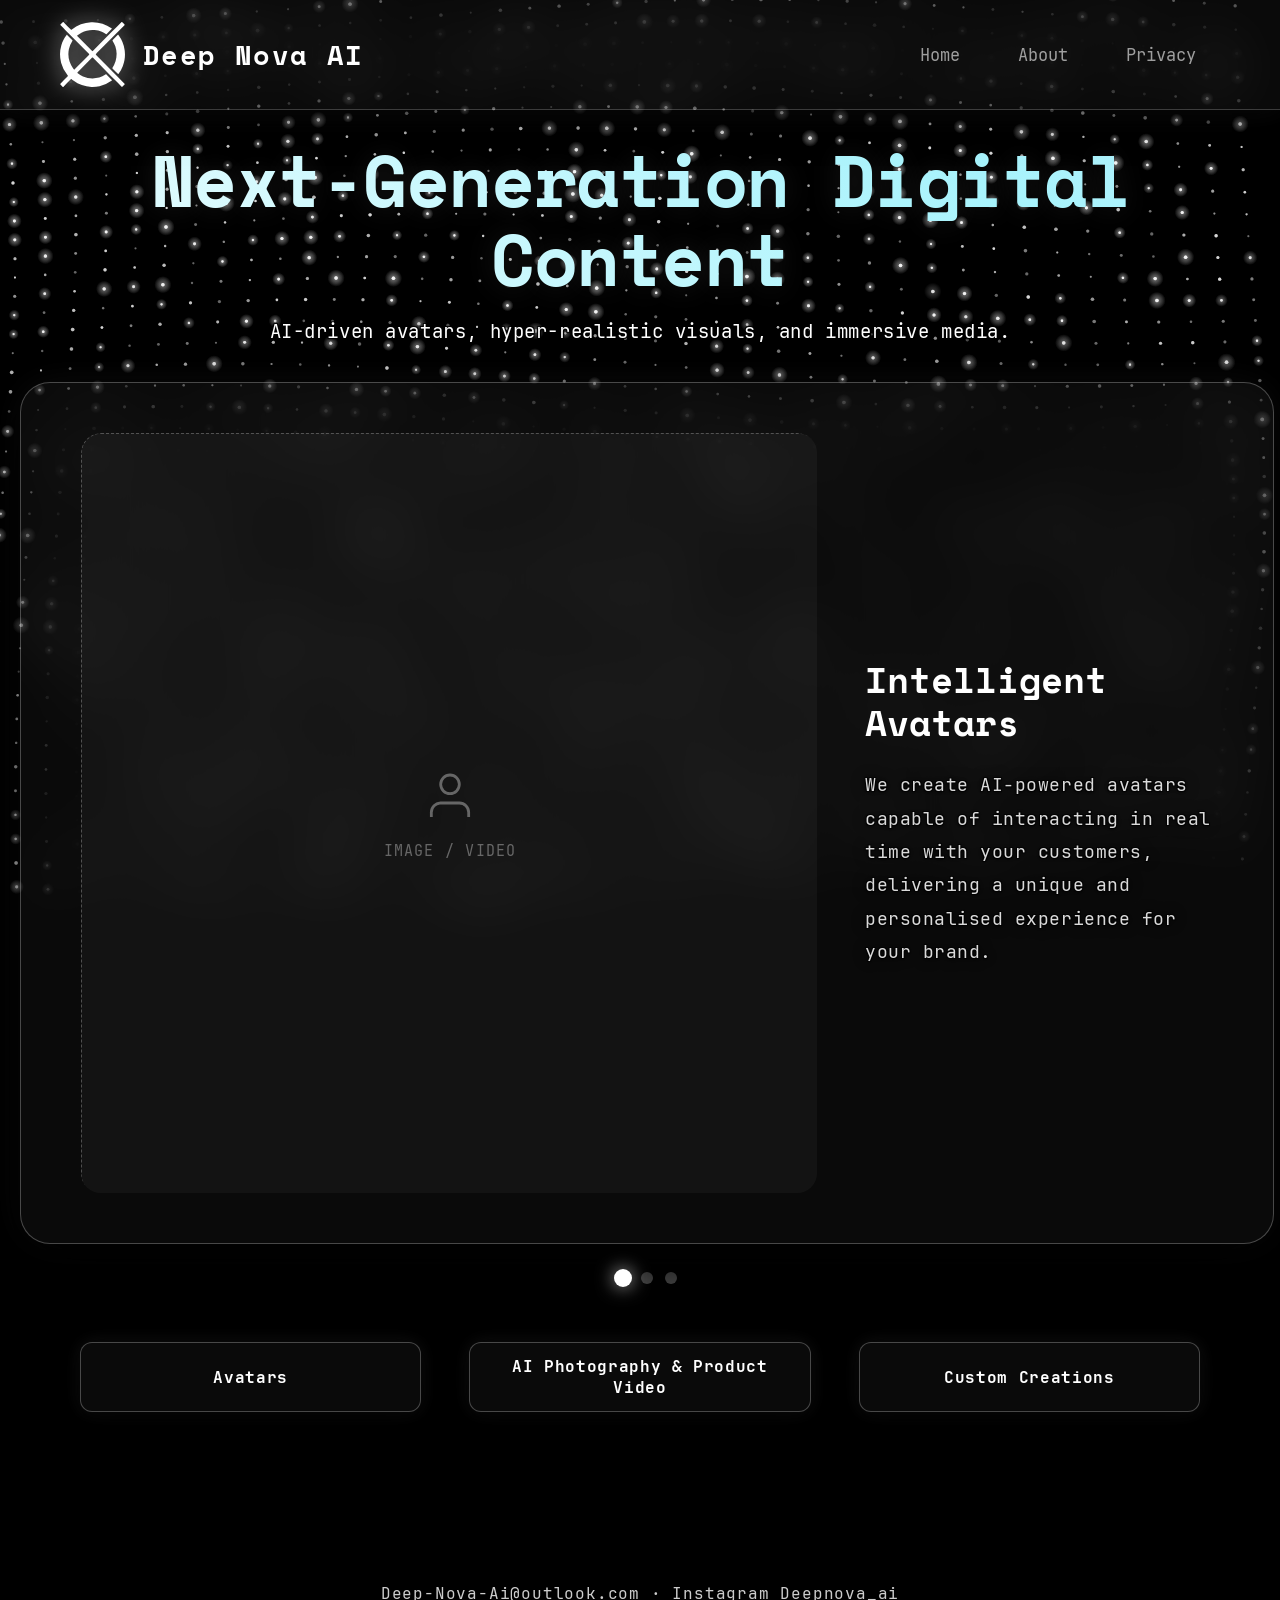
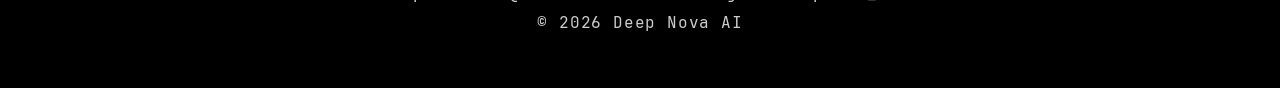
==== commit 6d07880a: "Add files via upload" ====
--- a/index.html
+++ b/index.html
@@ -4,6 +4,7 @@
 <meta charset="UTF-8">
 <meta name="viewport" content="width=device-width, initial-scale=1.0">
 <title>Deep Nova AI</title>
+<link rel="icon" type="image/svg+xml" href="assets/img/logo.svg">
 <link href="https://fonts.googleapis.com/css2?family=Inter:wght@300;400;500;600;700&family=Space+Grotesk:wght@300;400;500;600;700&display=swap" rel="stylesheet">
 <link rel="stylesheet" href="styles.css">
 <script defer src="script.js"></script>
--- a/styles.css
+++ b/styles.css
@@ -180,11 +180,20 @@
 }
 
 .hero p {
-  opacity: 0.8;
-  font-size: 1.2rem; /* Reducido */
+  opacity: 1;
+  color: #ffffff;
+  font-size: 1.2rem;
   margin: 20px 0 0;
   font-weight: 400;
   letter-spacing: 0.03em;
+  text-shadow:
+    0 0 8px rgba(0,0,0,0.95),
+    0 0 16px rgba(0,0,0,0.9),
+    0 1px 3px rgba(0,0,0,1),
+    -1px -1px 0 rgba(0,0,0,0.8),
+     1px -1px 0 rgba(0,0,0,0.8),
+    -1px  1px 0 rgba(0,0,0,0.8),
+     1px  1px 0 rgba(0,0,0,0.8);
 }
 
 /* ===== CARRUSEL ===== */
@@ -215,7 +224,7 @@
 .carousel-slide {
   width: calc(100% / 3);
   min-width: calc(100% / 3);
-  height: 780px;
+  height: 860px;
   display: flex;
   flex-direction: row;
   align-items: center;
@@ -223,7 +232,7 @@
   padding: 50px 60px;
   box-sizing: border-box;
   flex-shrink: 0;
-  text-decoration: none;
+  text-decoration: none !important;
   color: #ffffff;
   cursor: pointer;
   transition: background 0.3s ease;
@@ -235,7 +244,7 @@
 
 /* Left: media area (image or video) */
 .slide-media {
-  flex: 0 0 55%;
+  flex: 0 0 65%;
   height: 100%;
   border-radius: 20px;
   overflow: hidden;
